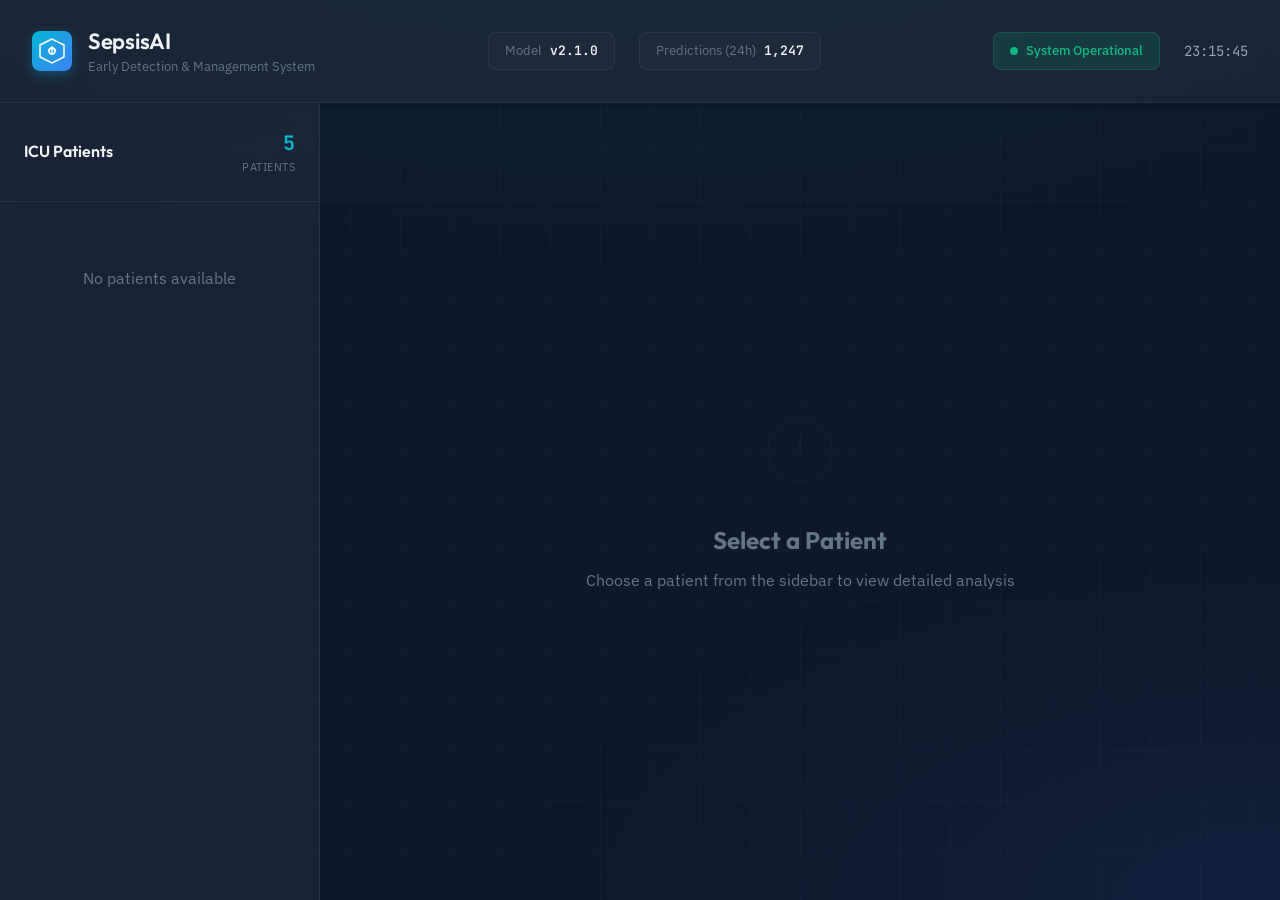
==== templates/index.html @ 7361a2bc "Initial import: SepsisAI ICU dashboard demo Made-with: Cursor" ====
<!DOCTYPE html>
<html lang="en">
<head>
    <meta charset="UTF-8">
    <meta name="viewport" content="width=device-width, initial-scale=1.0">
    <title>SepsisAI | Clinical Monitoring Dashboard</title>
    <link rel="preconnect" href="https://fonts.googleapis.com">
    <link rel="preconnect" href="https://fonts.gstatic.com" crossorigin>
    <link href="https://fonts.googleapis.com/css2?family=Outfit:wght@300;400;500;600;700&family=IBM+Plex+Sans:wght@400;500;600&family=JetBrains+Mono:wght@400;500;600&display=swap" rel="stylesheet">
    <link rel="stylesheet" href="/static/css/styles.css">
</head>
<body>
    <!-- Background gradient -->
    <div class="bg-gradient"></div>
    <div class="bg-grid"></div>

    <!-- Main container -->
    <div class="dashboard">
        <!-- Header -->
        <header class="header">
            <div class="header-brand">
                <div class="brand-logo">
                    <svg width="28" height="28" viewBox="0 0 28 28" fill="none">
                        <path d="M14 2L2 8V20L14 26L26 20V8L14 2Z" stroke="currentColor" stroke-width="1.5" fill="none"/>
                        <path d="M14 10V18" stroke="currentColor" stroke-width="1.5"/>
                        <path d="M10 14L14 10L18 14" stroke="currentColor" stroke-width="1.5"/>
                        <circle cx="14" cy="14" r="3" stroke="currentColor" stroke-width="1.5"/>
                    </svg>
                </div>
                <div>
                    <h1 class="brand-title">SepsisAI</h1>
                    <p class="brand-subtitle">Early Detection & Management System</p>
                </div>
            </div>

            <div class="header-center">
                <div class="metric-badge">
                    <span class="metric-label">Model</span>
                    <span class="metric-value">v2.1.0</span>
                </div>
                <div class="metric-badge">
                    <span class="metric-label">Predictions (24h)</span>
                    <span class="metric-value">1,247</span>
                </div>
            </div>

            <div class="header-right">
                <div class="status-indicator">
                    <span class="status-dot"></span>
                    <span class="status-text">System Operational</span>
                </div>
                <div class="time-display" id="currentTime">--:--:--</div>
            </div>
        </header>

        <!-- Main content -->
        <div class="main-layout">
            <!-- Sidebar: Patient List -->
            <aside class="sidebar">
                <div class="sidebar-header">
                    <h2 class="sidebar-title">ICU Patients</h2>
                    <div class="patient-count">
                        <span class="count-number">5</span>
                        <span class="count-label">patients</span>
                    </div>
                </div>
                <div class="patient-list" id="patientList">
                    <div class="loading-state">
                        <div class="spinner"></div>
                        <p>Loading patients...</p>
                    </div>
                </div>
            </aside>

            <!-- Main Panel: Patient Details -->
            <main class="main-panel" id="mainPanel">
                <div class="empty-state">
                    <div class="empty-icon">
                        <svg width="80" height="80" viewBox="0 0 80 80" fill="none">
                            <circle cx="40" cy="40" r="32" stroke="currentColor" stroke-width="1.5" opacity="0.2"/>
                            <path d="M40 24V40M40 56V56" stroke="currentColor" stroke-width="1.5" opacity="0.3"/>
                        </svg>
                    </div>
                    <h2>Select a Patient</h2>
                    <p>Choose a patient from the sidebar to view detailed analysis</p>
                </div>
            </main>
        </div>
    </div>

    <!-- Patient Detail Template -->
    <template id="patientDetailTemplate">
        <div class="patient-detail">
            <!-- Patient Header -->
            <div class="detail-header">
                <div class="patient-info">
                    <h2 class="patient-name"></h2>
                    <div class="patient-meta">
                        <span class="meta-item">
                            <span class="meta-icon">👤</span>
                            <span class="meta-text"><span class="patient-age"></span>, <span class="patient-gender"></span></span>
                        </span>
                        <span class="meta-item">
                            <span class="meta-icon">🆔</span>
                            <span class="meta-text patient-id"></span>
                        </span>
                        <span class="meta-item">
                            <span class="meta-icon">🕒</span>
                            <span class="meta-text patient-time"></span>
                        </span>
                    </div>
                </div>
                <div class="location-badge">
                    <span class="location-icon">📍</span>
                    <span class="location-text patient-location"></span>
                </div>
            </div>

            <!-- Primary Risk Card -->
            <div class="risk-card primary-risk-card">
                <div class="risk-card-header">
                    <div class="risk-title">
                        <svg width="20" height="20" viewBox="0 0 20 20" fill="none">
                            <path d="M10 2L2 6V14L10 18L18 14V6L10 2Z" stroke="currentColor" stroke-width="1.5"/>
                            <circle cx="10" cy="10" r="3" stroke="currentColor" stroke-width="1.5"/>
                        </svg>
                        <h3>Sepsis Risk Assessment</h3>
                    </div>
                    <div class="risk-time prediction-time"></div>
                </div>

                <div class="risk-display">
                    <div class="risk-gauge-container">
                        <div class="risk-gauge">
                            <div class="risk-gauge-track"></div>
                            <div class="risk-gauge-fill sepsis-risk-fill"></div>
                            <div class="risk-gauge-value">
                                <span class="risk-number sepsis-risk-number"></span>
                                <span class="risk-percent">%</span>
                            </div>
                        </div>
                        <div class="risk-label">Sepsis Risk</div>
                    </div>

                    <div class="risk-confidence">
                        <span class="confidence-label">Prediction Confidence</span>
                        <div class="confidence-bar">
                            <div class="confidence-fill confidence-value"></div>
                        </div>
                        <span class="confidence-text confidence-value-text"></span>
                    </div>
                </div>
            </div>

            <!-- Multi-Task Risk Grid -->
            <div class="multi-risk-grid">
                <div class="risk-card secondary-risk-card">
                    <div class="secondary-risk-header">
                        <span class="risk-icon">🫀</span>
                        <span class="risk-name">Acute Kidney Injury</span>
                    </div>
                    <div class="secondary-risk-bar">
                        <div class="secondary-risk-fill aki-risk-fill"></div>
                    </div>
                    <div class="secondary-risk-value aki-risk-value"></div>
                </div>

                <div class="risk-card secondary-risk-card">
                    <div class="secondary-risk-header">
                        <span class="risk-icon">🫁</span>
                        <span class="risk-name">ARDS</span>
                    </div>
                    <div class="secondary-risk-bar">
                        <div class="secondary-risk-fill ards-risk-fill"></div>
                    </div>
                    <div class="secondary-risk-value ards-risk-value"></div>
                </div>

                <div class="risk-card secondary-risk-card">
                    <div class="secondary-risk-header">
                        <span class="risk-icon">⚠️</span>
                        <span class="risk-name">Mortality Risk</span>
                    </div>
                    <div class="secondary-risk-bar">
                        <div class="secondary-risk-fill mortality-risk-fill"></div>
                    </div>
                    <div class="secondary-risk-value mortality-risk-value"></div>
                </div>
            </div>

            <!-- Diagnosis & Comorbidities -->
            <div class="info-card">
                <div class="info-card-header">
                    <h3>Clinical Information</h3>
                </div>
                <div class="diagnosis-section">
                    <span class="diagnosis-label">Primary Diagnosis</span>
                    <p class="diagnosis-text"></p>
                </div>
                <div class="comorbidities-section">
                    <span class="comorbidities-label">Comorbidities</span>
                    <div class="comorbidities-list"></div>
                </div>
            </div>

            <!-- Vital Signs -->
            <div class="vitals-card">
                <div class="vitals-header">
                    <h3>Vital Signs</h3>
                    <span class="vitals-updated vitals-time"></span>
                </div>
                <div class="vitals-grid">
                    <div class="vital-item">
                        <div class="vital-header">
                            <span class="vital-icon">❤️</span>
                            <span class="vital-name">Heart Rate</span>
                        </div>
                        <div class="vital-value heart-rate-value"></div>
                        <div class="vital-unit">bpm</div>
                    </div>

                    <div class="vital-item">
                        <div class="vital-header">
                            <span class="vital-icon">🩸</span>
                            <span class="vital-name">Blood Pressure</span>
                        </div>
                        <div class="vital-value bp-value"></div>
                        <div class="vital-unit">mmHg</div>
                    </div>

                    <div class="vital-item">
                        <div class="vital-header">
                            <span class="vital-icon">🌡️</span>
                            <span class="vital-name">Temperature</span>
                        </div>
                        <div class="vital-value temp-value"></div>
                        <div class="vital-unit">°C</div>
                    </div>

                    <div class="vital-item">
                        <div class="vital-header">
                            <span class="vital-icon">💨</span>
                            <span class="vital-name">Resp. Rate</span>
                        </div>
                        <div class="vital-value rr-value"></div>
                        <div class="vital-unit">/min</div>
                    </div>

                    <div class="vital-item">
                        <div class="vital-header">
                            <span class="vital-icon">💧</span>
                            <span class="vital-name">SpO₂</span>
                        </div>
                        <div class="vital-value spo2-value"></div>
                        <div class="vital-unit">%</div>
                    </div>

                    <div class="vital-item critical">
                        <div class="vital-header">
                            <span class="vital-icon">⚗️</span>
                            <span class="vital-name">Lactate</span>
                        </div>
                        <div class="vital-value lactate-value"></div>
                        <div class="vital-unit">mmol/L</div>
                    </div>
                </div>
            </div>

            <!-- SHAP Explanation -->
            <div class="explanation-card">
                <div class="explanation-header">
                    <div class="explanation-title">
                        <svg width="20" height="20" viewBox="0 0 20 20" fill="none">
                            <path d="M10 2L2 6V14L10 18L18 14V6L10 2Z" stroke="currentColor" stroke-width="1.5"/>
                            <path d="M10 6V14M6 10L10 6L14 10" stroke="currentColor" stroke-width="1.5"/>
                        </svg>
                        <h3>Risk Factors Analysis</h3>
                    </div>
                    <div class="risk-trend-badge risk-trend"></div>
                </div>

                <div class="factors-section">
                    <h4 class="factors-title">Key Contributing Factors</h4>
                    <div class="factors-list"></div>
                </div>
            </div>

            <!-- Alerts & Recommendations -->
            <div class="clinical-card">
                <div class="alerts-section">
                    <h4 class="section-title">
                        <span class="section-icon">🚨</span>
                        Clinical Alerts
                    </h4>
                    <div class="alerts-list"></div>
                </div>

                <div class="recommendations-section">
                    <h4 class="section-title">
                        <span class="section-icon">💡</span>
                        Recommendations
                    </h4>
                    <div class="recommendations-list"></div>
                </div>
            </div>
        </div>
    </template>

    <script src="/static/js/app.js"></script>
</body>
</html>
---- static/css/styles.css ----
/* ============================================
   SepsisAI Dashboard - Clinical Precision Design
   ============================================ */

/* Design System */
:root {
    /* Typography */
    --font-display: 'Outfit', sans-serif;
    --font-body: 'IBM Plex Sans', sans-serif;
    --font-mono: 'JetBrains Mono', monospace;

    /* Color Palette - Dark Theme */
    --bg-primary: #0F172A;
    --bg-secondary: #1E293B;
    --bg-tertiary: #334155;
    --bg-elevated: #1E293B;

    /* Accent Colors */
    --accent-cyan: #06B6D4;
    --accent-cyan-dim: rgba(6, 182, 212, 0.1);
    --accent-blue: #3B82F6;
    --accent-blue-dim: rgba(59, 130, 246, 0.1);

    /* Semantic Colors */
    --danger: #EF4444;
    --danger-dim: rgba(239, 68, 68, 0.15);
    --warning: #F59E0B;
    --warning-dim: rgba(245, 158, 11, 0.15);
    --success: #10B981;
    --success-dim: rgba(16, 185, 129, 0.15);

    /* Text Colors */
    --text-primary: #F1F5F9;
    --text-secondary: #94A3B8;
    --text-tertiary: #64748B;

    /* Borders & Effects */
    --border-subtle: rgba(148, 163, 184, 0.1);
    --border-medium: rgba(148, 163, 184, 0.2);
    --shadow-sm: 0 2px 8px rgba(0, 0, 0, 0.3);
    --shadow-md: 0 8px 24px rgba(0, 0, 0, 0.4);
    --shadow-lg: 0 16px 48px rgba(0, 0, 0, 0.5);

    /* Glass Effect */
    --glass-bg: rgba(30, 41, 59, 0.7);
    --glass-border: rgba(148, 163, 184, 0.1);

    /* Spacing */
    --space-xs: 4px;
    --space-sm: 8px;
    --space-md: 16px;
    --space-lg: 24px;
    --space-xl: 32px;
    --space-2xl: 48px;

    /* Transitions */
    --transition-fast: 150ms cubic-bezier(0.4, 0, 0.2, 1);
    --transition-normal: 250ms cubic-bezier(0.4, 0, 0.2, 1);
    --transition-slow: 350ms cubic-bezier(0.4, 0, 0.2, 1);
}

/* Reset & Base */
* {
    margin: 0;
    padding: 0;
    box-sizing: border-box;
}

body {
    font-family: var(--font-body);
    background: var(--bg-primary);
    color: var(--text-primary);
    line-height: 1.6;
    overflow: hidden;
    -webkit-font-smoothing: antialiased;
}

/* Background Effects */
.bg-gradient {
    position: fixed;
    top: 0;
    left: 0;
    right: 0;
    bottom: 0;
    background:
        radial-gradient(ellipse 80% 50% at 50% -20%, rgba(6, 182, 212, 0.15), transparent),
        radial-gradient(ellipse 60% 40% at 100% 100%, rgba(59, 130, 246, 0.1), transparent);
    pointer-events: none;
    z-index: 0;
}

.bg-grid {
    position: fixed;
    top: 0;
    left: 0;
    right: 0;
    bottom: 0;
    background-image:
        linear-gradient(rgba(148, 163, 184, 0.03) 1px, transparent 1px),
        linear-gradient(90deg, rgba(148, 163, 184, 0.03) 1px, transparent 1px);
    background-size: 50px 50px;
    pointer-events: none;
    z-index: 0;
}

/* Dashboard Container */
.dashboard {
    position: relative;
    z-index: 1;
    height: 100vh;
    display: flex;
    flex-direction: column;
}

/* Header */
.header {
    display: flex;
    align-items: center;
    justify-content: space-between;
    padding: var(--space-lg) var(--space-xl);
    background: var(--glass-bg);
    backdrop-filter: blur(20px);
    border-bottom: 1px solid var(--border-subtle);
    box-shadow: var(--shadow-sm);
}

.header-brand {
    display: flex;
    align-items: center;
    gap: var(--space-md);
}

.brand-logo {
    width: 40px;
    height: 40px;
    background: linear-gradient(135deg, var(--accent-cyan), var(--accent-blue));
    border-radius: var(--space-sm);
    display: flex;
    align-items: center;
    justify-content: center;
    color: white;
    box-shadow: 0 4px 12px rgba(6, 182, 212, 0.3);
}

.brand-title {
    font-family: var(--font-display);
    font-size: 22px;
    font-weight: 600;
    color: var(--text-primary);
    letter-spacing: -0.3px;
}

.brand-subtitle {
    font-size: 13px;
    color: var(--text-tertiary);
    margin-top: -2px;
}

.header-center {
    display: flex;
    gap: var(--space-lg);
}

.metric-badge {
    display: flex;
    gap: var(--space-sm);
    padding: var(--space-sm) var(--space-md);
    background: var(--bg-secondary);
    border: 1px solid var(--border-subtle);
    border-radius: var(--space-sm);
    font-size: 13px;
}

.metric-label {
    color: var(--text-tertiary);
}

.metric-value {
    font-family: var(--font-mono);
    font-weight: 600;
    color: var(--text-primary);
}

.header-right {
    display: flex;
    align-items: center;
    gap: var(--space-lg);
}

.status-indicator {
    display: flex;
    align-items: center;
    gap: var(--space-sm);
    padding: var(--space-sm) var(--space-md);
    background: var(--success-dim);
    border: 1px solid rgba(16, 185, 129, 0.2);
    border-radius: var(--space-sm);
}

.status-dot {
    width: 8px;
    height: 8px;
    background: var(--success);
    border-radius: 50%;
    animation: pulse 2s ease-in-out infinite;
}

@keyframes pulse {
    0%, 100% { opacity: 1; transform: scale(1); }
    50% { opacity: 0.6; transform: scale(1.1); }
}

.status-text {
    font-size: 13px;
    font-weight: 500;
    color: var(--success);
}

.time-display {
    font-family: var(--font-mono);
    font-size: 14px;
    color: var(--text-secondary);
}

/* Main Layout */
.main-layout {
    flex: 1;
    display: flex;
    overflow: hidden;
}

/* Sidebar */
.sidebar {
    width: 320px;
    background: var(--glass-bg);
    backdrop-filter: blur(20px);
    border-right: 1px solid var(--border-subtle);
    display: flex;
    flex-direction: column;
    overflow: hidden;
}

.sidebar-header {
    padding: var(--space-lg);
    border-bottom: 1px solid var(--border-subtle);
    display: flex;
    justify-content: space-between;
    align-items: center;
}

.sidebar-title {
    font-family: var(--font-display);
    font-size: 16px;
    font-weight: 600;
    color: var(--text-primary);
}

.patient-count {
    display: flex;
    flex-direction: column;
    align-items: flex-end;
}

.count-number {
    font-family: var(--font-mono);
    font-size: 20px;
    font-weight: 700;
    color: var(--accent-cyan);
}

.count-label {
    font-size: 11px;
    color: var(--text-tertiary);
    text-transform: uppercase;
    letter-spacing: 0.5px;
}

.patient-list {
    flex: 1;
    overflow-y: auto;
    padding: var(--space-md);
}

.patient-list::-webkit-scrollbar {
    width: 6px;
}

.patient-list::-webkit-scrollbar-track {
    background: transparent;
}

.patient-list::-webkit-scrollbar-thumb {
    background: var(--bg-tertiary);
    border-radius: 3px;
}

.patient-card {
    background: var(--bg-secondary);
    border: 1px solid var(--border-subtle);
    border-radius: var(--space-md);
    padding: var(--space-md);
    margin-bottom: var(--space-sm);
    cursor: pointer;
    transition: all var(--transition-fast);
}

.patient-card:hover {
    border-color: var(--border-medium);
    background: var(--bg-tertiary);
    transform: translateX(4px);
}

.patient-card.active {
    border-color: var(--accent-cyan);
    background: var(--accent-cyan-dim);
    box-shadow: 0 0 20px rgba(6, 182, 212, 0.2);
}

.patient-card-header {
    display: flex;
    justify-content: space-between;
    align-items: center;
    margin-bottom: var(--space-sm);
}

.patient-card-name {
    font-family: var(--font-display);
    font-size: 15px;
    font-weight: 600;
    color: var(--text-primary);
}

.patient-risk-badge {
    padding: 4px 10px;
    border-radius: var(--space-xs);
    font-family: var(--font-mono);
    font-size: 12px;
    font-weight: 600;
}

.risk-low {
    background: var(--success-dim);
    color: var(--success);
    border: 1px solid rgba(16, 185, 129, 0.2);
}

.risk-medium {
    background: var(--warning-dim);
    color: var(--warning);
    border: 1px solid rgba(245, 158, 11, 0.2);
}

.risk-high {
    background: var(--danger-dim);
    color: var(--danger);
    border: 1px solid rgba(239, 68, 68, 0.2);
}

.patient-card-meta {
    display: flex;
    gap: var(--space-md);
    font-size: 13px;
    color: var(--text-secondary);
}

.patient-card-location {
    display: flex;
    align-items: center;
    gap: var(--space-xs);
    margin-top: var(--space-sm);
    font-size: 12px;
    color: var(--text-tertiary);
}

/* Main Panel */
.main-panel {
    flex: 1;
    overflow-y: auto;
    padding: var(--space-xl);
}

.main-panel::-webkit-scrollbar {
    width: 8px;
}

.main-panel::-webkit-scrollbar-track {
    background: transparent;
}

.main-panel::-webkit-scrollbar-thumb {
    background: var(--bg-tertiary);
    border-radius: 4px;
}

.empty-state {
    height: 100%;
    display: flex;
    flex-direction: column;
    align-items: center;
    justify-content: center;
    color: var(--text-tertiary);
}

.empty-icon {
    margin-bottom: var(--space-lg);
    opacity: 0.3;
}

.empty-state h2 {
    font-family: var(--font-display);
    font-size: 24px;
    margin-bottom: var(--space-sm);
}

.empty-state p {
    font-size: 16px;
    color: var(--text-tertiary);
}

.loading-state {
    display: flex;
    flex-direction: column;
    align-items: center;
    justify-content: center;
    padding: var(--space-2xl);
    color: var(--text-tertiary);
}

.spinner {
    width: 40px;
    height: 40px;
    border: 3px solid var(--bg-tertiary);
    border-top-color: var(--accent-cyan);
    border-radius: 50%;
    animation: spin 1s linear infinite;
    margin-bottom: var(--space-md);
}

@keyframes spin {
    to { transform: rotate(360deg); }
}

/* Patient Detail */
.patient-detail {
    animation: fadeIn 0.4s ease-out;
}

@keyframes fadeIn {
    from {
        opacity: 0;
        transform: translateY(10px);
    }
    to {
        opacity: 1;
        transform: translateY(0);
    }
}

.detail-header {
    display: flex;
    justify-content: space-between;
    align-items: flex-start;
    margin-bottom: var(--space-xl);
    padding-bottom: var(--space-lg);
    border-bottom: 1px solid var(--border-subtle);
}

.patient-name {
    font-family: var(--font-display);
    font-size: 32px;
    font-weight: 700;
    color: var(--text-primary);
    letter-spacing: -0.5px;
}

.patient-meta {
    display: flex;
    gap: var(--space-lg);
    margin-top: var(--space-sm);
}

.meta-item {
    display: flex;
    align-items: center;
    gap: var(--space-sm);
    font-size: 14px;
    color: var(--text-secondary);
}

.meta-icon {
    font-size: 16px;
}

.location-badge {
    display: flex;
    align-items: center;
    gap: var(--space-sm);
    padding: var(--space-sm) var(--space-md);
    background: var(--accent-cyan-dim);
    border: 1px solid rgba(6, 182, 212, 0.2);
    border-radius: var(--space-sm);
    font-size: 14px;
    color: var(--accent-cyan);
}

/* Cards */
.risk-card,
.info-card,
.vitals-card,
.explanation-card,
.clinical-card {
    background: var(--bg-elevated);
    border: 1px solid var(--border-subtle);
    border-radius: var(--space-lg);
    padding: var(--space-lg);
    margin-bottom: var(--space-lg);
    box-shadow: var(--shadow-sm);
}

/* Primary Risk Card */
.primary-risk-card {
    background: linear-gradient(135deg, var(--bg-elevated), var(--bg-secondary));
    border-color: var(--border-medium);
}

.risk-card-header {
    display: flex;
    justify-content: space-between;
    align-items: center;
    margin-bottom: var(--space-lg);
}

.risk-title {
    display: flex;
    align-items: center;
    gap: var(--space-sm);
}

.risk-title svg {
    color: var(--accent-cyan);
}

.risk-title h3 {
    font-family: var(--font-display);
    font-size: 16px;
    font-weight: 600;
    color: var(--text-primary);
}

.risk-time {
    font-family: var(--font-mono);
    font-size: 12px;
    color: var(--text-tertiary);
}

.risk-display {
    display: grid;
    grid-template-columns: 1fr 1fr;
    gap: var(--space-xl);
    align-items: center;
}

.risk-gauge-container {
    display: flex;
    flex-direction: column;
    align-items: center;
}

.risk-gauge {
    position: relative;
    width: 200px;
    height: 200px;
}

.risk-gauge-track {
    position: absolute;
    inset: 0;
    border-radius: 50%;
    background: conic-gradient(
        from 180deg,
        var(--success) 0deg,
        var(--warning) 90deg,
        var(--danger) 180deg,
        transparent 180deg
    );
    mask: radial-gradient(closest-side, transparent 70%, black 71%);
    -webkit-mask: radial-gradient(closest-side, transparent 70%, black 71%);
    transform: rotate(-90deg);
    opacity: 0.3;
}

.risk-gauge-fill {
    position: absolute;
    inset: 0;
    border-radius: 50%;
    background: conic-gradient(
        from 180deg,
        var(--success) 0deg,
        var(--warning) 90deg,
        var(--danger) 180deg,
        transparent 180deg
    );
    mask: radial-gradient(closest-side, transparent 70%, black 71%);
    -webkit-mask: radial-gradient(closest-side, transparent 70%, black 71%);
    transform: rotate(-90deg);
    transition: opacity var(--transition-slow);
}

.risk-gauge-value {
    position: absolute;
    inset: 0;
    display: flex;
    flex-direction: column;
    align-items: center;
    justify-content: center;
}

.risk-number {
    font-family: var(--font-display);
    font-size: 56px;
    font-weight: 700;
    color: var(--text-primary);
    line-height: 1;
}

.risk-percent {
    font-size: 20px;
    color: var(--text-tertiary);
    margin-left: 4px;
}

.risk-label {
    margin-top: var(--space-md);
    font-size: 14px;
    font-weight: 500;
    color: var(--text-secondary);
}

.risk-confidence {
    display: flex;
    flex-direction: column;
    gap: var(--space-sm);
    padding: var(--space-lg);
    background: var(--bg-primary);
    border-radius: var(--space-md);
}

.confidence-label {
    font-size: 13px;
    color: var(--text-tertiary);
}

.confidence-bar {
    height: 8px;
    background: var(--bg-tertiary);
    border-radius: 4px;
    overflow: hidden;
}

.confidence-fill {
    height: 100%;
    background: linear-gradient(90deg, var(--accent-cyan), var(--accent-blue));
    border-radius: 4px;
    transition: width var(--transition-slow);
}

.confidence-text {
    font-family: var(--font-mono);
    font-size: 24px;
    font-weight: 700;
    color: var(--text-primary);
}

/* Multi-Task Risk Grid */
.multi-risk-grid {
    display: grid;
    grid-template-columns: repeat(3, 1fr);
    gap: var(--space-md);
    margin-bottom: var(--space-lg);
}

.secondary-risk-card {
    margin-bottom: 0;
}

.secondary-risk-header {
    display: flex;
    align-items: center;
    gap: var(--space-sm);
    margin-bottom: var(--space-md);
}

.risk-icon {
    font-size: 20px;
}

.risk-name {
    font-size: 13px;
    font-weight: 500;
    color: var(--text-secondary);
}

.secondary-risk-bar {
    height: 6px;
    background: var(--bg-tertiary);
    border-radius: 3px;
    overflow: hidden;
    margin-bottom: var(--space-sm);
}

.secondary-risk-fill {
    height: 100%;
    background: linear-gradient(90deg, var(--accent-cyan), var(--accent-blue));
    border-radius: 3px;
    transition: width var(--transition-slow);
}

.secondary-risk-value {
    font-family: var(--font-mono);
    font-size: 20px;
    font-weight: 700;
    color: var(--text-primary);
}

/* Info Card */
.info-card-header h3 {
    font-family: var(--font-display);
    font-size: 14px;
    font-weight: 600;
    color: var(--text-tertiary);
    text-transform: uppercase;
    letter-spacing: 0.5px;
    margin-bottom: var(--space-md);
}

.diagnosis-section {
    margin-bottom: var(--space-lg);
}

.diagnosis-label {
    display: block;
    font-size: 12px;
    color: var(--text-tertiary);
    text-transform: uppercase;
    letter-spacing: 0.5px;
    margin-bottom: var(--space-sm);
}

.diagnosis-text {
    font-size: 18px;
    font-weight: 500;
    color: var(--text-primary);
}

.comorbidities-section {
    display: flex;
    flex-wrap: wrap;
    gap: var(--space-sm);
    align-items: center;
}

.comorbidities-label {
    font-size: 13px;
    color: var(--text-secondary);
}

.comorbidities-list {
    display: flex;
    flex-wrap: wrap;
    gap: var(--space-sm);
}

.comorbidity-tag {
    padding: 4px 12px;
    background: var(--bg-primary);
    border: 1px solid var(--border-subtle);
    border-radius: var(--space-sm);
    font-size: 12px;
    color: var(--text-secondary);
}

/* Vitals Card */
.vitals-header {
    display: flex;
    justify-content: space-between;
    align-items: center;
    margin-bottom: var(--space-lg);
}

.vitals-header h3 {
    font-family: var(--font-display);
    font-size: 14px;
    font-weight: 600;
    color: var(--text-tertiary);
    text-transform: uppercase;
    letter-spacing: 0.5px;
}

.vitals-updated {
    font-family: var(--font-mono);
    font-size: 12px;
    color: var(--text-tertiary);
}

.vitals-grid {
    display: grid;
    grid-template-columns: repeat(3, 1fr);
    gap: var(--space-md);
}

.vital-item {
    padding: var(--space-md);
    background: var(--bg-primary);
    border: 1px solid var(--border-subtle);
    border-radius: var(--space-md);
    transition: all var(--transition-fast);
}

.vital-item:hover {
    border-color: var(--border-medium);
    transform: translateY(-2px);
}

.vital-item.critical {
    border-color: rgba(239, 68, 68, 0.3);
    background: var(--danger-dim);
}

.vital-header {
    display: flex;
    align-items: center;
    gap: var(--space-sm);
    margin-bottom: var(--space-sm);
}

.vital-icon {
    font-size: 18px;
}

.vital-name {
    font-size: 11px;
    font-weight: 500;
    color: var(--text-tertiary);
    text-transform: uppercase;
    letter-spacing: 0.3px;
}

.vital-value {
    font-family: var(--font-mono);
    font-size: 24px;
    font-weight: 700;
    color: var(--text-primary);
}

.vital-unit {
    font-size: 12px;
    color: var(--text-tertiary);
    margin-top: var(--space-xs);
}

/* Explanation Card */
.explanation-header {
    display: flex;
    justify-content: space-between;
    align-items: center;
    margin-bottom: var(--space-lg);
}

.explanation-title {
    display: flex;
    align-items: center;
    gap: var(--space-sm);
}

.explanation-title svg {
    color: var(--accent-cyan);
}

.explanation-title h3 {
    font-family: var(--font-display);
    font-size: 16px;
    font-weight: 600;
    color: var(--text-primary);
}

.risk-trend-badge {
    padding: 6px 12px;
    border-radius: var(--space-sm);
    font-size: 12px;
    font-weight: 600;
    text-transform: uppercase;
    letter-spacing: 0.5px;
}

.trend-rising {
    background: var(--danger-dim);
    color: var(--danger);
    border: 1px solid rgba(239, 68, 68, 0.2);
}

.trend-stable {
    background: var(--warning-dim);
    color: var(--warning);
    border: 1px solid rgba(245, 158, 11, 0.2);
}

.trend-falling {
    background: var(--success-dim);
    color: var(--success);
    border: 1px solid rgba(16, 185, 129, 0.2);
}

.factors-section {
    margin-bottom: var(--space-lg);
}

.factors-title {
    font-size: 13px;
    font-weight: 600;
    color: var(--text-secondary);
    margin-bottom: var(--space-md);
}

.factors-list {
    display: flex;
    flex-direction: column;
    gap: var(--space-sm);
}

.factor-item {
    display: grid;
    grid-template-columns: 1fr auto auto;
    gap: var(--space-md);
    align-items: center;
    padding: var(--space-sm) var(--space-md);
    background: var(--bg-primary);
    border: 1px solid var(--border-subtle);
    border-radius: var(--space-sm);
    transition: all var(--transition-fast);
}

.factor-item:hover {
    border-color: var(--border-medium);
}

.factor-name {
    font-size: 14px;
    font-weight: 500;
    color: var(--text-primary);
}

.factor-change {
    font-size: 11px;
    padding: 3px 8px;
    border-radius: 4px;
    font-weight: 600;
    font-family: var(--font-mono);
}

.change-increased {
    background: var(--danger-dim);
    color: var(--danger);
}

.change-decreased {
    background: var(--success-dim);
    color: var(--success);
}

.factor-impact {
    font-family: var(--font-mono);
    font-size: 14px;
    font-weight: 600;
    color: var(--text-secondary);
}

/* Clinical Card */
.clinical-card {
    display: grid;
    grid-template-columns: 1fr 1fr;
    gap: var(--space-lg);
}

.alerts-section,
.recommendations-section {
    margin-bottom: 0;
}

.section-title {
    display: flex;
    align-items: center;
    gap: var(--space-sm);
    font-size: 13px;
    font-weight: 600;
    color: var(--text-secondary);
    margin-bottom: var(--space-md);
}

.section-icon {
    font-size: 16px;
}

.alerts-list {
    display: flex;
    flex-direction: column;
    gap: var(--space-sm);
}

.alert-item {
    padding: var(--space-md);
    background: var(--danger-dim);
    border-left: 3px solid var(--danger);
    border-radius: var(--space-sm);
    font-size: 14px;
    color: var(--danger);
    font-weight: 500;
}

.recommendations-list {
    display: flex;
    flex-direction: column;
    gap: var(--space-sm);
}

.recommendation-item {
    padding: var(--space-md);
    background: var(--bg-primary);
    border-left: 3px solid var(--accent-cyan);
    border-radius: var(--space-sm);
    font-size: 14px;
    color: var(--text-secondary);
}

/* Responsive */
@media (max-width: 1400px) {
    .risk-display {
        grid-template-columns: 1fr;
    }

    .vitals-grid {
        grid-template-columns: repeat(2, 1fr);
    }
}

@media (max-width: 1200px) {
    .multi-risk-grid {
        grid-template-columns: 1fr;
    }

    .clinical-card {
        grid-template-columns: 1fr;
    }
}

@media (max-width: 768px) {
    .sidebar {
        width: 280px;
    }

    .header {
        flex-wrap: wrap;
        gap: var(--space-md);
    }

    .header-center {
        display: none;
    }
}
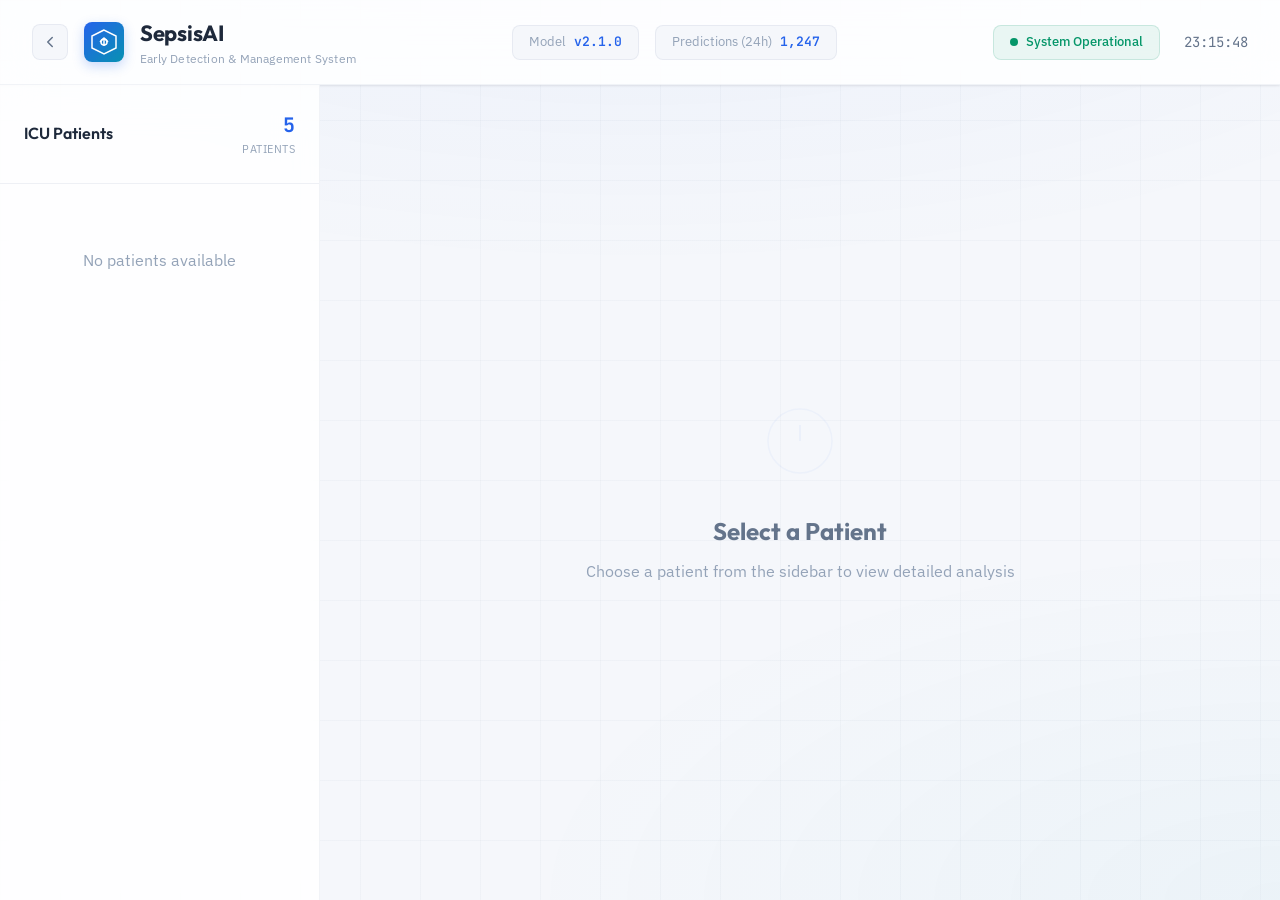
==== commit b2d8d92a: "feat: add official landing page, light theme, mobile responsive, and dashboard enhancements - Add of" ====
--- a/templates/index.html
+++ b/templates/index.html
@@ -19,6 +19,11 @@
         <!-- Header -->
         <header class="header">
             <div class="header-brand">
+                <a href="/" class="back-link" title="Back to Home">
+                    <svg width="18" height="18" viewBox="0 0 24 24" fill="none" stroke="currentColor" stroke-width="2" stroke-linecap="round" stroke-linejoin="round">
+                        <polyline points="15 18 9 12 15 6"></polyline>
+                    </svg>
+                </a>
                 <div class="brand-logo">
                     <svg width="28" height="28" viewBox="0 0 28 28" fill="none">
                         <path d="M14 2L2 8V20L14 26L26 20V8L14 2Z" stroke="currentColor" stroke-width="1.5" fill="none"/>
@@ -97,27 +102,50 @@
                     <h2 class="patient-name"></h2>
                     <div class="patient-meta">
                         <span class="meta-item">
-                            <span class="meta-icon">👤</span>
+                            <span class="meta-icon">
+                                <svg width="16" height="16" viewBox="0 0 24 24" fill="none" stroke="currentColor" stroke-width="2" stroke-linecap="round" stroke-linejoin="round">
+                                    <path d="M20 21v-2a4 4 0 0 0-4-4H8a4 4 0 0 0-4 4v2"></path>
+                                    <circle cx="12" cy="7" r="4"></circle>
+                                </svg>
+                            </span>
                             <span class="meta-text"><span class="patient-age"></span>, <span class="patient-gender"></span></span>
                         </span>
                         <span class="meta-item">
-                            <span class="meta-icon">🆔</span>
+                            <span class="meta-icon">
+                                <svg width="16" height="16" viewBox="0 0 24 24" fill="none" stroke="currentColor" stroke-width="2" stroke-linecap="round" stroke-linejoin="round">
+                                    <rect x="3" y="3" width="18" height="18" rx="2" ry="2"></rect>
+                                    <line x1="9" y1="3" x2="9" y2="21"></line>
+                                    <line x1="15" y1="3" x2="15" y2="21"></line>
+                                    <line x1="3" y1="9" x2="21" y2="9"></line>
+                                    <line x1="3" y1="15" x2="21" y2="15"></line>
+                                </svg>
+                            </span>
                             <span class="meta-text patient-id"></span>
                         </span>
                         <span class="meta-item">
-                            <span class="meta-icon">🕒</span>
+                            <span class="meta-icon">
+                                <svg width="16" height="16" viewBox="0 0 24 24" fill="none" stroke="currentColor" stroke-width="2" stroke-linecap="round" stroke-linejoin="round">
+                                    <circle cx="12" cy="12" r="10"></circle>
+                                    <polyline points="12 6 12 12 16 14"></polyline>
+                                </svg>
+                            </span>
                             <span class="meta-text patient-time"></span>
                         </span>
                     </div>
                 </div>
                 <div class="location-badge">
-                    <span class="location-icon">📍</span>
+                    <span class="location-icon">
+                        <svg width="16" height="16" viewBox="0 0 24 24" fill="none" stroke="currentColor" stroke-width="2" stroke-linecap="round" stroke-linejoin="round">
+                            <path d="M21 10c0 7-9 13-9 13s-9-6-9-13a9 9 0 0 1 18 0z"></path>
+                            <circle cx="12" cy="10" r="3"></circle>
+                        </svg>
+                    </span>
                     <span class="location-text patient-location"></span>
                 </div>
             </div>
 
             <!-- Primary Risk Card -->
-            <div class="risk-card primary-risk-card">
+            <div class="risk-card primary-risk-card anim-card" style="--card-index: 0;">
                 <div class="risk-card-header">
                     <div class="risk-title">
                         <svg width="20" height="20" viewBox="0 0 20 20" fill="none">
@@ -154,9 +182,15 @@
 
             <!-- Multi-Task Risk Grid -->
             <div class="multi-risk-grid">
-                <div class="risk-card secondary-risk-card">
+                <div class="risk-card secondary-risk-card anim-card" style="--card-index: 1;">
                     <div class="secondary-risk-header">
-                        <span class="risk-icon">🫀</span>
+                        <span class="risk-icon">
+                            <svg width="18" height="18" viewBox="0 0 24 24" fill="none" stroke="currentColor" stroke-width="2" stroke-linecap="round" stroke-linejoin="round">
+                                <path d="M9 12h6"></path>
+                                <path d="M12 9v6"></path>
+                                <path d="M4 20h16a2 2 0 0 0 2-2V8a2 2 0 0 0-2-2h-4l-2-3H10L8 6H4a2 2 0 0 0-2 2v10a2 2 0 0 0 2 2z"></path>
+                            </svg>
+                        </span>
                         <span class="risk-name">Acute Kidney Injury</span>
                     </div>
                     <div class="secondary-risk-bar">
@@ -165,9 +199,15 @@
                     <div class="secondary-risk-value aki-risk-value"></div>
                 </div>
 
-                <div class="risk-card secondary-risk-card">
+                <div class="risk-card secondary-risk-card anim-card" style="--card-index: 2;">
                     <div class="secondary-risk-header">
-                        <span class="risk-icon">🫁</span>
+                        <span class="risk-icon">
+                            <svg width="18" height="18" viewBox="0 0 24 24" fill="none" stroke="currentColor" stroke-width="2" stroke-linecap="round" stroke-linejoin="round">
+                                <path d="M12 22c4-4 8-7.5 8-12a8 8 0 1 0-16 0c0 4.5 4 8 8 12z"></path>
+                                <path d="M8 10h8"></path>
+                                <path d="M8 14h8"></path>
+                            </svg>
+                        </span>
                         <span class="risk-name">ARDS</span>
                     </div>
                     <div class="secondary-risk-bar">
@@ -176,9 +216,15 @@
                     <div class="secondary-risk-value ards-risk-value"></div>
                 </div>
 
-                <div class="risk-card secondary-risk-card">
+                <div class="risk-card secondary-risk-card anim-card" style="--card-index: 3;">
                     <div class="secondary-risk-header">
-                        <span class="risk-icon">⚠️</span>
+                        <span class="risk-icon">
+                            <svg width="18" height="18" viewBox="0 0 24 24" fill="none" stroke="currentColor" stroke-width="2" stroke-linecap="round" stroke-linejoin="round">
+                                <path d="M10.29 3.86L1.82 18a2 2 0 0 0 1.71 3h16.94a2 2 0 0 0 1.71-3L13.71 3.86a2 2 0 0 0-3.42 0z"></path>
+                                <line x1="12" y1="9" x2="12" y2="13"></line>
+                                <line x1="12" y1="17" x2="12.01" y2="17"></line>
+                            </svg>
+                        </span>
                         <span class="risk-name">Mortality Risk</span>
                     </div>
                     <div class="secondary-risk-bar">
@@ -189,7 +235,7 @@
             </div>
 
             <!-- Diagnosis & Comorbidities -->
-            <div class="info-card">
+            <div class="info-card anim-card" style="--card-index: 4;">
                 <div class="info-card-header">
                     <h3>Clinical Information</h3>
                 </div>
@@ -204,7 +250,7 @@
             </div>
 
             <!-- Vital Signs -->
-            <div class="vitals-card">
+            <div class="vitals-card anim-card" style="--card-index: 5;">
                 <div class="vitals-header">
                     <h3>Vital Signs</h3>
                     <span class="vitals-updated vitals-time"></span>
@@ -212,7 +258,11 @@
                 <div class="vitals-grid">
                     <div class="vital-item">
                         <div class="vital-header">
-                            <span class="vital-icon">❤️</span>
+                            <span class="vital-icon">
+                                <svg width="18" height="18" viewBox="0 0 24 24" fill="none" stroke="currentColor" stroke-width="2" stroke-linecap="round" stroke-linejoin="round">
+                                    <polyline points="22 12 18 12 15 21 9 3 6 12 2 12"></polyline>
+                                </svg>
+                            </span>
                             <span class="vital-name">Heart Rate</span>
                         </div>
                         <div class="vital-value heart-rate-value"></div>
@@ -221,7 +271,11 @@
 
                     <div class="vital-item">
                         <div class="vital-header">
-                            <span class="vital-icon">🩸</span>
+                            <span class="vital-icon">
+                                <svg width="18" height="18" viewBox="0 0 24 24" fill="none" stroke="currentColor" stroke-width="2" stroke-linecap="round" stroke-linejoin="round">
+                                    <path d="M12 2.69l5.66 5.66a8 8 0 1 1-11.31 0z"></path>
+                                </svg>
+                            </span>
                             <span class="vital-name">Blood Pressure</span>
                         </div>
                         <div class="vital-value bp-value"></div>
@@ -230,16 +284,27 @@
 
                     <div class="vital-item">
                         <div class="vital-header">
-                            <span class="vital-icon">🌡️</span>
+                            <span class="vital-icon">
+                                <svg width="18" height="18" viewBox="0 0 24 24" fill="none" stroke="currentColor" stroke-width="2" stroke-linecap="round" stroke-linejoin="round">
+                                    <path d="M14 4v10.54a4 4 0 1 1-4 0V4a2 2 0 0 1 4 0Z"></path>
+                                </svg>
+                            </span>
                             <span class="vital-name">Temperature</span>
                         </div>
                         <div class="vital-value temp-value"></div>
-                        <div class="vital-unit">°C</div>
+                        <div class="vital-unit">&deg;C</div>
                     </div>
 
                     <div class="vital-item">
                         <div class="vital-header">
-                            <span class="vital-icon">💨</span>
+                            <span class="vital-icon">
+                                <svg width="18" height="18" viewBox="0 0 24 24" fill="none" stroke="currentColor" stroke-width="2" stroke-linecap="round" stroke-linejoin="round">
+                                    <path d="M17.7 7.7a7.5 7.5 0 1 0-10.6 10.6"></path>
+                                    <path d="M9.4 4.6A7.5 7.5 0 0 1 19.4 14.6"></path>
+                                    <path d="M2 12h4"></path>
+                                    <path d="M18 12h4"></path>
+                                </svg>
+                            </span>
                             <span class="vital-name">Resp. Rate</span>
                         </div>
                         <div class="vital-value rr-value"></div>
@@ -248,8 +313,17 @@
 
                     <div class="vital-item">
                         <div class="vital-header">
-                            <span class="vital-icon">💧</span>
-                            <span class="vital-name">SpO₂</span>
+                            <span class="vital-icon">
+                                <svg width="18" height="18" viewBox="0 0 24 24" fill="none" stroke="currentColor" stroke-width="2" stroke-linecap="round" stroke-linejoin="round">
+                                    <circle cx="12" cy="12" r="10"></circle>
+                                    <circle cx="12" cy="12" r="4"></circle>
+                                    <line x1="4.93" y1="4.93" x2="9.17" y2="9.17"></line>
+                                    <line x1="14.83" y1="14.83" x2="19.07" y2="19.07"></line>
+                                    <line x1="14.83" y1="9.17" x2="19.07" y2="4.93"></line>
+                                    <line x1="4.93" y1="19.07" x2="9.17" y2="14.83"></line>
+                                </svg>
+                            </span>
+                            <span class="vital-name">SpO&#8322;</span>
                         </div>
                         <div class="vital-value spo2-value"></div>
                         <div class="vital-unit">%</div>
@@ -257,7 +331,15 @@
 
                     <div class="vital-item critical">
                         <div class="vital-header">
-                            <span class="vital-icon">⚗️</span>
+                            <span class="vital-icon">
+                                <svg width="18" height="18" viewBox="0 0 24 24" fill="none" stroke="currentColor" stroke-width="2" stroke-linecap="round" stroke-linejoin="round">
+                                    <path d="M10 2v7.31"></path>
+                                    <path d="M14 9.3V2"></path>
+                                    <path d="M8.5 2h7"></path>
+                                    <path d="M14 9.3a6.5 6.5 0 1 1-4 0"></path>
+                                    <path d="M5.58 16.5h12.85"></path>
+                                </svg>
+                            </span>
                             <span class="vital-name">Lactate</span>
                         </div>
                         <div class="vital-value lactate-value"></div>
@@ -266,8 +348,29 @@
                 </div>
             </div>
 
+            <!-- Vitals Trend Sparkline -->
+            <div class="vitals-sparkline-card anim-card" style="--card-index: 6;">
+                <div class="sparkline-header">
+                    <h3>Vitals Trend</h3>
+                    <span class="sparkline-legend">
+                        <span class="legend-item"><span class="legend-dot legend-dot-hr"></span>Heart Rate</span>
+                        <span class="legend-item"><span class="legend-dot legend-dot-risk"></span>Sepsis Risk</span>
+                    </span>
+                </div>
+                <div class="sparkline-container">
+                    <div class="sparkline-chart-wrapper">
+                        <span class="sparkline-label">Heart Rate (bpm)</span>
+                        <canvas id="sparklineHR" width="600" height="100"></canvas>
+                    </div>
+                    <div class="sparkline-chart-wrapper">
+                        <span class="sparkline-label">Sepsis Risk (%)</span>
+                        <canvas id="sparklineRisk" width="600" height="100"></canvas>
+                    </div>
+                </div>
+            </div>
+
             <!-- SHAP Explanation -->
-            <div class="explanation-card">
+            <div class="explanation-card anim-card" style="--card-index: 7;">
                 <div class="explanation-header">
                     <div class="explanation-title">
                         <svg width="20" height="20" viewBox="0 0 20 20" fill="none">
@@ -286,10 +389,16 @@
             </div>
 
             <!-- Alerts & Recommendations -->
-            <div class="clinical-card">
+            <div class="clinical-card anim-card" style="--card-index: 8;">
                 <div class="alerts-section">
                     <h4 class="section-title">
-                        <span class="section-icon">🚨</span>
+                        <span class="section-icon">
+                            <svg width="16" height="16" viewBox="0 0 24 24" fill="none" stroke="currentColor" stroke-width="2" stroke-linecap="round" stroke-linejoin="round">
+                                <circle cx="12" cy="12" r="10"></circle>
+                                <line x1="12" y1="8" x2="12" y2="12"></line>
+                                <line x1="12" y1="16" x2="12.01" y2="16"></line>
+                            </svg>
+                        </span>
                         Clinical Alerts
                     </h4>
                     <div class="alerts-list"></div>
@@ -297,7 +406,13 @@
 
                 <div class="recommendations-section">
                     <h4 class="section-title">
-                        <span class="section-icon">💡</span>
+                        <span class="section-icon">
+                            <svg width="16" height="16" viewBox="0 0 24 24" fill="none" stroke="currentColor" stroke-width="2" stroke-linecap="round" stroke-linejoin="round">
+                                <line x1="9" y1="18" x2="15" y2="18"></line>
+                                <line x1="10" y1="22" x2="14" y2="22"></line>
+                                <path d="M15.09 14c.18-.98.65-1.74 1.41-2.5A4.65 4.65 0 0 0 18 8 6 6 0 0 0 6 8c0 1 .23 2.23 1.5 3.5A4.61 4.61 0 0 1 8.91 14"></path>
+                            </svg>
+                        </span>
                         Recommendations
                     </h4>
                     <div class="recommendations-list"></div>
--- a/static/css/styles.css
+++ b/static/css/styles.css
@@ -1,5 +1,7 @@
 /* ============================================
-   SepsisAI Dashboard - Clinical Precision Design
+   SepsisAI Dashboard - Light Theme
+   Clean Medical Blue Design
+   Full Mobile Responsive
    ============================================ */
 
 /* Design System */
@@ -9,41 +11,45 @@
     --font-body: 'IBM Plex Sans', sans-serif;
     --font-mono: 'JetBrains Mono', monospace;
 
-    /* Color Palette - Dark Theme */
-    --bg-primary: #0F172A;
-    --bg-secondary: #1E293B;
-    --bg-tertiary: #334155;
-    --bg-elevated: #1E293B;
+    /* Color Palette - Light Theme */
+    --bg-primary: #F5F7FB;
+    --bg-secondary: #FFFFFF;
+    --bg-tertiary: #EDF2F7;
+    --bg-elevated: #FFFFFF;
 
     /* Accent Colors */
-    --accent-cyan: #06B6D4;
-    --accent-cyan-dim: rgba(6, 182, 212, 0.1);
+    --accent-primary: #2563EB;
+    --accent-primary-dim: rgba(37, 99, 235, 0.08);
+    --accent-primary-light: #DBEAFE;
+    --accent-cyan: #0891B2;
+    --accent-cyan-dim: rgba(8, 145, 178, 0.08);
     --accent-blue: #3B82F6;
-    --accent-blue-dim: rgba(59, 130, 246, 0.1);
+    --accent-blue-dim: rgba(59, 130, 246, 0.08);
 
     /* Semantic Colors */
-    --danger: #EF4444;
-    --danger-dim: rgba(239, 68, 68, 0.15);
-    --warning: #F59E0B;
-    --warning-dim: rgba(245, 158, 11, 0.15);
-    --success: #10B981;
-    --success-dim: rgba(16, 185, 129, 0.15);
+    --danger: #DC2626;
+    --danger-dim: rgba(220, 38, 38, 0.08);
+    --warning: #D97706;
+    --warning-dim: rgba(217, 119, 6, 0.08);
+    --success: #059669;
+    --success-dim: rgba(5, 150, 105, 0.08);
 
     /* Text Colors */
-    --text-primary: #F1F5F9;
-    --text-secondary: #94A3B8;
-    --text-tertiary: #64748B;
+    --text-primary: #1E293B;
+    --text-secondary: #64748B;
+    --text-tertiary: #94A3B8;
 
     /* Borders & Effects */
-    --border-subtle: rgba(148, 163, 184, 0.1);
-    --border-medium: rgba(148, 163, 184, 0.2);
-    --shadow-sm: 0 2px 8px rgba(0, 0, 0, 0.3);
-    --shadow-md: 0 8px 24px rgba(0, 0, 0, 0.4);
-    --shadow-lg: 0 16px 48px rgba(0, 0, 0, 0.5);
+    --border-subtle: rgba(148, 163, 184, 0.15);
+    --border-medium: rgba(148, 163, 184, 0.25);
+    --shadow-sm: 0 1px 3px rgba(15, 23, 42, 0.04), 0 1px 2px rgba(15, 23, 42, 0.06);
+    --shadow-md: 0 4px 16px rgba(15, 23, 42, 0.06), 0 2px 4px rgba(15, 23, 42, 0.04);
+    --shadow-lg: 0 12px 40px rgba(15, 23, 42, 0.08), 0 4px 12px rgba(15, 23, 42, 0.04);
+    --shadow-blue: 0 4px 16px rgba(37, 99, 235, 0.12);
 
     /* Glass Effect */
-    --glass-bg: rgba(30, 41, 59, 0.7);
-    --glass-border: rgba(148, 163, 184, 0.1);
+    --glass-bg: rgba(255, 255, 255, 0.85);
+    --glass-border: rgba(148, 163, 184, 0.12);
 
     /* Spacing */
     --space-xs: 4px;
@@ -52,6 +58,11 @@
     --space-lg: 24px;
     --space-xl: 32px;
     --space-2xl: 48px;
+
+    /* Border Radius */
+    --radius-sm: 8px;
+    --radius-md: 12px;
+    --radius-lg: 16px;
 
     /* Transitions */
     --transition-fast: 150ms cubic-bezier(0.4, 0, 0.2, 1);
@@ -83,8 +94,8 @@
     right: 0;
     bottom: 0;
     background:
-        radial-gradient(ellipse 80% 50% at 50% -20%, rgba(6, 182, 212, 0.15), transparent),
-        radial-gradient(ellipse 60% 40% at 100% 100%, rgba(59, 130, 246, 0.1), transparent);
+        radial-gradient(ellipse 80% 50% at 50% -20%, rgba(37, 99, 235, 0.06), transparent),
+        radial-gradient(ellipse 60% 40% at 100% 100%, rgba(8, 145, 178, 0.04), transparent);
     pointer-events: none;
     z-index: 0;
 }
@@ -96,9 +107,9 @@
     right: 0;
     bottom: 0;
     background-image:
-        linear-gradient(rgba(148, 163, 184, 0.03) 1px, transparent 1px),
-        linear-gradient(90deg, rgba(148, 163, 184, 0.03) 1px, transparent 1px);
-    background-size: 50px 50px;
+        linear-gradient(rgba(148, 163, 184, 0.06) 1px, transparent 1px),
+        linear-gradient(90deg, rgba(148, 163, 184, 0.06) 1px, transparent 1px);
+    background-size: 60px 60px;
     pointer-events: none;
     z-index: 0;
 }
@@ -112,15 +123,17 @@
     flex-direction: column;
 }
 
-/* Header */
+/* ============================================
+   Header
+   ============================================ */
 .header {
     display: flex;
     align-items: center;
     justify-content: space-between;
-    padding: var(--space-lg) var(--space-xl);
+    padding: var(--space-md) var(--space-xl);
     background: var(--glass-bg);
     backdrop-filter: blur(20px);
-    border-bottom: 1px solid var(--border-subtle);
+    border-bottom: 1px solid var(--glass-border);
     box-shadow: var(--shadow-sm);
 }
 
@@ -128,46 +141,71 @@
     display: flex;
     align-items: center;
     gap: var(--space-md);
+}
+
+/* Back to Home Link */
+.back-link {
+    display: flex;
+    align-items: center;
+    justify-content: center;
+    width: 36px;
+    height: 36px;
+    border-radius: var(--radius-sm);
+    color: var(--text-secondary);
+    text-decoration: none;
+    transition: all var(--transition-fast);
+    border: 1px solid var(--border-subtle);
+    background: var(--bg-primary);
+    flex-shrink: 0;
+}
+
+.back-link:hover {
+    color: var(--accent-primary);
+    border-color: rgba(37, 99, 235, 0.3);
+    background: var(--accent-primary-dim);
+    box-shadow: var(--shadow-sm);
 }
 
 .brand-logo {
     width: 40px;
     height: 40px;
-    background: linear-gradient(135deg, var(--accent-cyan), var(--accent-blue));
-    border-radius: var(--space-sm);
+    background: linear-gradient(135deg, var(--accent-primary), var(--accent-cyan));
+    border-radius: var(--radius-sm);
     display: flex;
     align-items: center;
     justify-content: center;
     color: white;
-    box-shadow: 0 4px 12px rgba(6, 182, 212, 0.3);
+    box-shadow: 0 4px 12px rgba(37, 99, 235, 0.25);
+    flex-shrink: 0;
 }
 
 .brand-title {
     font-family: var(--font-display);
     font-size: 22px;
-    font-weight: 600;
+    font-weight: 700;
     color: var(--text-primary);
     letter-spacing: -0.3px;
 }
 
 .brand-subtitle {
-    font-size: 13px;
+    font-size: 12px;
     color: var(--text-tertiary);
     margin-top: -2px;
+    letter-spacing: 0.2px;
 }
 
 .header-center {
     display: flex;
-    gap: var(--space-lg);
+    gap: var(--space-md);
 }
 
 .metric-badge {
     display: flex;
     gap: var(--space-sm);
-    padding: var(--space-sm) var(--space-md);
-    background: var(--bg-secondary);
+    padding: 6px var(--space-md);
+    background: var(--bg-primary);
     border: 1px solid var(--border-subtle);
-    border-radius: var(--space-sm);
+    border-radius: var(--radius-sm);
     font-size: 13px;
 }
 
@@ -178,7 +216,7 @@
 .metric-value {
     font-family: var(--font-mono);
     font-weight: 600;
-    color: var(--text-primary);
+    color: var(--accent-primary);
 }
 
 .header-right {
@@ -191,10 +229,10 @@
     display: flex;
     align-items: center;
     gap: var(--space-sm);
-    padding: var(--space-sm) var(--space-md);
+    padding: 6px var(--space-md);
     background: var(--success-dim);
-    border: 1px solid rgba(16, 185, 129, 0.2);
-    border-radius: var(--space-sm);
+    border: 1px solid rgba(5, 150, 105, 0.15);
+    border-radius: var(--radius-sm);
 }
 
 .status-dot {
@@ -207,7 +245,7 @@
 
 @keyframes pulse {
     0%, 100% { opacity: 1; transform: scale(1); }
-    50% { opacity: 0.6; transform: scale(1.1); }
+    50% { opacity: 0.5; transform: scale(1.2); }
 }
 
 .status-text {
@@ -222,22 +260,27 @@
     color: var(--text-secondary);
 }
 
-/* Main Layout */
+/* ============================================
+   Main Layout
+   ============================================ */
 .main-layout {
     flex: 1;
     display: flex;
     overflow: hidden;
 }
 
-/* Sidebar */
+/* ============================================
+   Sidebar
+   ============================================ */
 .sidebar {
     width: 320px;
     background: var(--glass-bg);
     backdrop-filter: blur(20px);
-    border-right: 1px solid var(--border-subtle);
+    border-right: 1px solid var(--glass-border);
     display: flex;
     flex-direction: column;
     overflow: hidden;
+    flex-shrink: 0;
 }
 
 .sidebar-header {
@@ -265,7 +308,7 @@
     font-family: var(--font-mono);
     font-size: 20px;
     font-weight: 700;
-    color: var(--accent-cyan);
+    color: var(--accent-primary);
 }
 
 .count-label {
@@ -282,7 +325,7 @@
 }
 
 .patient-list::-webkit-scrollbar {
-    width: 6px;
+    width: 5px;
 }
 
 .patient-list::-webkit-scrollbar-track {
@@ -290,30 +333,32 @@
 }
 
 .patient-list::-webkit-scrollbar-thumb {
-    background: var(--bg-tertiary);
+    background: var(--border-medium);
     border-radius: 3px;
 }
 
+/* Patient Cards */
 .patient-card {
     background: var(--bg-secondary);
     border: 1px solid var(--border-subtle);
-    border-radius: var(--space-md);
+    border-radius: var(--radius-md);
     padding: var(--space-md);
     margin-bottom: var(--space-sm);
     cursor: pointer;
     transition: all var(--transition-fast);
+    box-shadow: var(--shadow-sm);
 }
 
 .patient-card:hover {
-    border-color: var(--border-medium);
-    background: var(--bg-tertiary);
-    transform: translateX(4px);
+    border-color: rgba(37, 99, 235, 0.3);
+    box-shadow: var(--shadow-md);
+    transform: translateX(3px);
 }
 
 .patient-card.active {
-    border-color: var(--accent-cyan);
-    background: var(--accent-cyan-dim);
-    box-shadow: 0 0 20px rgba(6, 182, 212, 0.2);
+    border-color: var(--accent-primary);
+    background: var(--accent-primary-dim);
+    box-shadow: var(--shadow-blue);
 }
 
 .patient-card-header {
@@ -332,7 +377,7 @@
 
 .patient-risk-badge {
     padding: 4px 10px;
-    border-radius: var(--space-xs);
+    border-radius: 6px;
     font-family: var(--font-mono);
     font-size: 12px;
     font-weight: 600;
@@ -341,19 +386,19 @@
 .risk-low {
     background: var(--success-dim);
     color: var(--success);
-    border: 1px solid rgba(16, 185, 129, 0.2);
+    border: 1px solid rgba(5, 150, 105, 0.15);
 }
 
 .risk-medium {
     background: var(--warning-dim);
     color: var(--warning);
-    border: 1px solid rgba(245, 158, 11, 0.2);
+    border: 1px solid rgba(217, 119, 6, 0.15);
 }
 
 .risk-high {
     background: var(--danger-dim);
     color: var(--danger);
-    border: 1px solid rgba(239, 68, 68, 0.2);
+    border: 1px solid rgba(220, 38, 38, 0.15);
 }
 
 .patient-card-meta {
@@ -372,7 +417,13 @@
     color: var(--text-tertiary);
 }
 
-/* Main Panel */
+.patient-card-location svg {
+    flex-shrink: 0;
+}
+
+/* ============================================
+   Main Panel
+   ============================================ */
 .main-panel {
     flex: 1;
     overflow-y: auto;
@@ -380,7 +431,7 @@
 }
 
 .main-panel::-webkit-scrollbar {
-    width: 8px;
+    width: 6px;
 }
 
 .main-panel::-webkit-scrollbar-track {
@@ -388,10 +439,11 @@
 }
 
 .main-panel::-webkit-scrollbar-thumb {
-    background: var(--bg-tertiary);
-    border-radius: 4px;
-}
-
+    background: var(--border-medium);
+    border-radius: 3px;
+}
+
+/* Empty & Loading States */
 .empty-state {
     height: 100%;
     display: flex;
@@ -403,13 +455,15 @@
 
 .empty-icon {
     margin-bottom: var(--space-lg);
-    opacity: 0.3;
+    opacity: 0.2;
+    color: var(--accent-primary);
 }
 
 .empty-state h2 {
     font-family: var(--font-display);
     font-size: 24px;
     margin-bottom: var(--space-sm);
+    color: var(--text-secondary);
 }
 
 .empty-state p {
@@ -430,7 +484,7 @@
     width: 40px;
     height: 40px;
     border: 3px solid var(--bg-tertiary);
-    border-top-color: var(--accent-cyan);
+    border-top-color: var(--accent-primary);
     border-radius: 50%;
     animation: spin 1s linear infinite;
     margin-bottom: var(--space-md);
@@ -440,7 +494,9 @@
     to { transform: rotate(360deg); }
 }
 
-/* Patient Detail */
+/* ============================================
+   Patient Detail
+   ============================================ */
 .patient-detail {
     animation: fadeIn 0.4s ease-out;
 }
@@ -454,6 +510,34 @@
         opacity: 1;
         transform: translateY(0);
     }
+}
+
+/* Staggered card entry animation */
+@keyframes cardSlideIn {
+    from {
+        opacity: 0;
+        transform: translateY(16px);
+    }
+    to {
+        opacity: 1;
+        transform: translateY(0);
+    }
+}
+
+.anim-card {
+    opacity: 0;
+    animation: cardSlideIn 0.4s ease-out forwards;
+    animation-delay: calc(var(--card-index, 0) * 0.06s);
+}
+
+/* Card hover lift */
+.anim-card {
+    transition: transform var(--transition-fast), box-shadow var(--transition-fast);
+}
+
+.anim-card:hover {
+    transform: translateY(-3px);
+    box-shadow: var(--shadow-lg);
 }
 
 .detail-header {
@@ -488,7 +572,13 @@
 }
 
 .meta-icon {
-    font-size: 16px;
+    display: inline-flex;
+    align-items: center;
+    color: var(--text-tertiary);
+}
+
+.meta-icon svg {
+    display: block;
 }
 
 .location-badge {
@@ -496,31 +586,58 @@
     align-items: center;
     gap: var(--space-sm);
     padding: var(--space-sm) var(--space-md);
-    background: var(--accent-cyan-dim);
-    border: 1px solid rgba(6, 182, 212, 0.2);
-    border-radius: var(--space-sm);
+    background: var(--accent-primary-dim);
+    border: 1px solid rgba(37, 99, 235, 0.15);
+    border-radius: var(--radius-sm);
     font-size: 14px;
-    color: var(--accent-cyan);
-}
-
-/* Cards */
+    color: var(--accent-primary);
+    font-weight: 500;
+    flex-shrink: 0;
+}
+
+.location-icon {
+    display: inline-flex;
+    align-items: center;
+}
+
+.location-icon svg {
+    display: block;
+}
+
+/* ============================================
+   Cards Base
+   ============================================ */
 .risk-card,
 .info-card,
 .vitals-card,
 .explanation-card,
-.clinical-card {
+.clinical-card,
+.vitals-sparkline-card {
     background: var(--bg-elevated);
     border: 1px solid var(--border-subtle);
-    border-radius: var(--space-lg);
+    border-radius: var(--radius-lg);
     padding: var(--space-lg);
     margin-bottom: var(--space-lg);
     box-shadow: var(--shadow-sm);
-}
-
-/* Primary Risk Card */
+    transition: box-shadow var(--transition-fast), transform var(--transition-fast);
+}
+
+.risk-card:hover,
+.info-card:hover,
+.vitals-card:hover,
+.explanation-card:hover,
+.clinical-card:hover,
+.vitals-sparkline-card:hover {
+    box-shadow: var(--shadow-md);
+}
+
+/* ============================================
+   Primary Risk Card
+   ============================================ */
 .primary-risk-card {
-    background: linear-gradient(135deg, var(--bg-elevated), var(--bg-secondary));
-    border-color: var(--border-medium);
+    background: linear-gradient(135deg, #FFFFFF, #F0F5FF);
+    border-color: rgba(37, 99, 235, 0.12);
+    box-shadow: var(--shadow-md);
 }
 
 .risk-card-header {
@@ -537,7 +654,7 @@
 }
 
 .risk-title svg {
-    color: var(--accent-cyan);
+    color: var(--accent-primary);
 }
 
 .risk-title h3 {
@@ -551,6 +668,9 @@
     font-family: var(--font-mono);
     font-size: 12px;
     color: var(--text-tertiary);
+    padding: 4px 10px;
+    background: var(--bg-primary);
+    border-radius: 6px;
 }
 
 .risk-display {
@@ -586,7 +706,7 @@
     mask: radial-gradient(closest-side, transparent 70%, black 71%);
     -webkit-mask: radial-gradient(closest-side, transparent 70%, black 71%);
     transform: rotate(-90deg);
-    opacity: 0.3;
+    opacity: 0.2;
 }
 
 .risk-gauge-fill {
@@ -642,7 +762,8 @@
     gap: var(--space-sm);
     padding: var(--space-lg);
     background: var(--bg-primary);
-    border-radius: var(--space-md);
+    border-radius: var(--radius-md);
+    border: 1px solid var(--border-subtle);
 }
 
 .confidence-label {
@@ -659,7 +780,7 @@
 
 .confidence-fill {
     height: 100%;
-    background: linear-gradient(90deg, var(--accent-cyan), var(--accent-blue));
+    background: linear-gradient(90deg, var(--accent-primary), var(--accent-cyan));
     border-radius: 4px;
     transition: width var(--transition-slow);
 }
@@ -668,10 +789,12 @@
     font-family: var(--font-mono);
     font-size: 24px;
     font-weight: 700;
-    color: var(--text-primary);
-}
-
-/* Multi-Task Risk Grid */
+    color: var(--accent-primary);
+}
+
+/* ============================================
+   Multi-Task Risk Grid
+   ============================================ */
 .multi-risk-grid {
     display: grid;
     grid-template-columns: repeat(3, 1fr);
@@ -691,7 +814,13 @@
 }
 
 .risk-icon {
-    font-size: 20px;
+    display: inline-flex;
+    align-items: center;
+    color: var(--text-secondary);
+}
+
+.risk-icon svg {
+    display: block;
 }
 
 .risk-name {
@@ -710,7 +839,7 @@
 
 .secondary-risk-fill {
     height: 100%;
-    background: linear-gradient(90deg, var(--accent-cyan), var(--accent-blue));
+    background: linear-gradient(90deg, var(--accent-primary), var(--accent-cyan));
     border-radius: 3px;
     transition: width var(--transition-slow);
 }
@@ -722,7 +851,9 @@
     color: var(--text-primary);
 }
 
-/* Info Card */
+/* ============================================
+   Info Card
+   ============================================ */
 .info-card-header h3 {
     font-family: var(--font-display);
     font-size: 14px;
@@ -772,14 +903,17 @@
 
 .comorbidity-tag {
     padding: 4px 12px;
-    background: var(--bg-primary);
-    border: 1px solid var(--border-subtle);
-    border-radius: var(--space-sm);
+    background: var(--accent-primary-dim);
+    border: 1px solid rgba(37, 99, 235, 0.1);
+    border-radius: 6px;
     font-size: 12px;
-    color: var(--text-secondary);
-}
-
-/* Vitals Card */
+    color: var(--accent-primary);
+    font-weight: 500;
+}
+
+/* ============================================
+   Vitals Card
+   ============================================ */
 .vitals-header {
     display: flex;
     justify-content: space-between;
@@ -800,6 +934,9 @@
     font-family: var(--font-mono);
     font-size: 12px;
     color: var(--text-tertiary);
+    padding: 4px 10px;
+    background: var(--bg-primary);
+    border-radius: 6px;
 }
 
 .vitals-grid {
@@ -812,17 +949,18 @@
     padding: var(--space-md);
     background: var(--bg-primary);
     border: 1px solid var(--border-subtle);
-    border-radius: var(--space-md);
+    border-radius: var(--radius-md);
     transition: all var(--transition-fast);
 }
 
 .vital-item:hover {
-    border-color: var(--border-medium);
+    border-color: rgba(37, 99, 235, 0.2);
+    box-shadow: var(--shadow-sm);
     transform: translateY(-2px);
 }
 
 .vital-item.critical {
-    border-color: rgba(239, 68, 68, 0.3);
+    border-color: rgba(220, 38, 38, 0.2);
     background: var(--danger-dim);
 }
 
@@ -834,7 +972,13 @@
 }
 
 .vital-icon {
-    font-size: 18px;
+    display: inline-flex;
+    align-items: center;
+    color: var(--text-tertiary);
+}
+
+.vital-icon svg {
+    display: block;
 }
 
 .vital-name {
@@ -858,7 +1002,88 @@
     margin-top: var(--space-xs);
 }
 
-/* Explanation Card */
+/* ============================================
+   Vitals Sparkline Card
+   ============================================ */
+.vitals-sparkline-card {
+    background: var(--bg-elevated);
+}
+
+.sparkline-header {
+    display: flex;
+    justify-content: space-between;
+    align-items: center;
+    margin-bottom: var(--space-lg);
+}
+
+.sparkline-header h3 {
+    font-family: var(--font-display);
+    font-size: 14px;
+    font-weight: 600;
+    color: var(--text-tertiary);
+    text-transform: uppercase;
+    letter-spacing: 0.5px;
+}
+
+.sparkline-legend {
+    display: flex;
+    gap: var(--space-md);
+    font-size: 12px;
+    color: var(--text-tertiary);
+}
+
+.legend-item {
+    display: flex;
+    align-items: center;
+    gap: var(--space-xs);
+}
+
+.legend-dot {
+    display: inline-block;
+    width: 10px;
+    height: 3px;
+    border-radius: 2px;
+}
+
+.legend-dot-hr {
+    background: var(--accent-primary);
+}
+
+.legend-dot-risk {
+    background: var(--danger);
+}
+
+.sparkline-container {
+    display: grid;
+    grid-template-columns: 1fr 1fr;
+    gap: var(--space-lg);
+}
+
+.sparkline-chart-wrapper {
+    display: flex;
+    flex-direction: column;
+    gap: var(--space-sm);
+}
+
+.sparkline-label {
+    font-size: 11px;
+    font-weight: 500;
+    color: var(--text-tertiary);
+    text-transform: uppercase;
+    letter-spacing: 0.3px;
+}
+
+.sparkline-chart-wrapper canvas {
+    width: 100%;
+    height: 100px;
+    background: var(--bg-primary);
+    border: 1px solid var(--border-subtle);
+    border-radius: var(--radius-sm);
+}
+
+/* ============================================
+   Explanation Card
+   ============================================ */
 .explanation-header {
     display: flex;
     justify-content: space-between;
@@ -873,7 +1098,7 @@
 }
 
 .explanation-title svg {
-    color: var(--accent-cyan);
+    color: var(--accent-primary);
 }
 
 .explanation-title h3 {
@@ -885,7 +1110,7 @@
 
 .risk-trend-badge {
     padding: 6px 12px;
-    border-radius: var(--space-sm);
+    border-radius: 6px;
     font-size: 12px;
     font-weight: 600;
     text-transform: uppercase;
@@ -895,19 +1120,19 @@
 .trend-rising {
     background: var(--danger-dim);
     color: var(--danger);
-    border: 1px solid rgba(239, 68, 68, 0.2);
+    border: 1px solid rgba(220, 38, 38, 0.15);
 }
 
 .trend-stable {
     background: var(--warning-dim);
     color: var(--warning);
-    border: 1px solid rgba(245, 158, 11, 0.2);
+    border: 1px solid rgba(217, 119, 6, 0.15);
 }
 
 .trend-falling {
     background: var(--success-dim);
     color: var(--success);
-    border: 1px solid rgba(16, 185, 129, 0.2);
+    border: 1px solid rgba(5, 150, 105, 0.15);
 }
 
 .factors-section {
@@ -932,15 +1157,16 @@
     grid-template-columns: 1fr auto auto;
     gap: var(--space-md);
     align-items: center;
-    padding: var(--space-sm) var(--space-md);
+    padding: 10px var(--space-md);
     background: var(--bg-primary);
     border: 1px solid var(--border-subtle);
-    border-radius: var(--space-sm);
+    border-radius: var(--radius-sm);
     transition: all var(--transition-fast);
 }
 
 .factor-item:hover {
-    border-color: var(--border-medium);
+    border-color: rgba(37, 99, 235, 0.2);
+    box-shadow: var(--shadow-sm);
 }
 
 .factor-name {
@@ -974,7 +1200,9 @@
     color: var(--text-secondary);
 }
 
-/* Clinical Card */
+/* ============================================
+   Clinical Card
+   ============================================ */
 .clinical-card {
     display: grid;
     grid-template-columns: 1fr 1fr;
@@ -997,7 +1225,13 @@
 }
 
 .section-icon {
-    font-size: 16px;
+    display: inline-flex;
+    align-items: center;
+    color: var(--text-secondary);
+}
+
+.section-icon svg {
+    display: block;
 }
 
 .alerts-list {
@@ -1010,7 +1244,7 @@
     padding: var(--space-md);
     background: var(--danger-dim);
     border-left: 3px solid var(--danger);
-    border-radius: var(--space-sm);
+    border-radius: var(--radius-sm);
     font-size: 14px;
     color: var(--danger);
     font-weight: 500;
@@ -1024,14 +1258,16 @@
 
 .recommendation-item {
     padding: var(--space-md);
-    background: var(--bg-primary);
-    border-left: 3px solid var(--accent-cyan);
-    border-radius: var(--space-sm);
+    background: var(--accent-primary-dim);
+    border-left: 3px solid var(--accent-primary);
+    border-radius: var(--radius-sm);
     font-size: 14px;
     color: var(--text-secondary);
 }
 
-/* Responsive */
+/* ============================================
+   Responsive - Tablet (max-width: 1400px)
+   ============================================ */
 @media (max-width: 1400px) {
     .risk-display {
         grid-template-columns: 1fr;
@@ -1042,6 +1278,9 @@
     }
 }
 
+/* ============================================
+   Responsive - Small Tablet (max-width: 1200px)
+   ============================================ */
 @media (max-width: 1200px) {
     .multi-risk-grid {
         grid-template-columns: 1fr;
@@ -1050,19 +1289,293 @@
     .clinical-card {
         grid-template-columns: 1fr;
     }
-}
-
+
+    .sparkline-container {
+        grid-template-columns: 1fr;
+    }
+}
+
+/* ============================================
+   Responsive - Mobile (max-width: 768px)
+   ============================================ */
 @media (max-width: 768px) {
-    .sidebar {
-        width: 280px;
-    }
-
+    body {
+        overflow: auto;
+    }
+
+    .dashboard {
+        height: auto;
+        min-height: 100vh;
+    }
+
+    /* Header compact mode */
     .header {
         flex-wrap: wrap;
-        gap: var(--space-md);
+        gap: var(--space-sm);
+        padding: var(--space-sm) var(--space-md);
     }
 
     .header-center {
         display: none;
     }
-}
+
+    .brand-title {
+        font-size: 18px;
+    }
+
+    .brand-subtitle {
+        display: none;
+    }
+
+    .header-right {
+        gap: var(--space-sm);
+    }
+
+    .status-text {
+        display: none;
+    }
+
+    .back-link {
+        width: 32px;
+        height: 32px;
+    }
+
+    .brand-logo {
+        width: 34px;
+        height: 34px;
+    }
+
+    .brand-logo svg {
+        width: 22px;
+        height: 22px;
+    }
+
+    /* Main layout stacks vertically */
+    .main-layout {
+        flex-direction: column;
+        overflow: visible;
+    }
+
+    /* Sidebar becomes horizontal patient strip */
+    .sidebar {
+        width: 100%;
+        border-right: none;
+        border-bottom: 1px solid var(--glass-border);
+        flex-direction: column;
+        max-height: none;
+    }
+
+    .sidebar-header {
+        padding: var(--space-md);
+    }
+
+    .sidebar-title {
+        font-size: 14px;
+    }
+
+    .count-number {
+        font-size: 16px;
+    }
+
+    .patient-list {
+        display: flex;
+        flex-direction: row;
+        overflow-x: auto;
+        overflow-y: hidden;
+        padding: var(--space-sm) var(--space-md);
+        gap: var(--space-sm);
+        scroll-behavior: smooth;
+        -webkit-overflow-scrolling: touch;
+        scrollbar-width: none;
+    }
+
+    .patient-list::-webkit-scrollbar {
+        display: none;
+    }
+
+    .patient-card {
+        min-width: 200px;
+        max-width: 200px;
+        flex-shrink: 0;
+        margin-bottom: 0;
+    }
+
+    .patient-card:hover {
+        transform: translateX(0) translateY(-2px);
+    }
+
+    /* Main panel full width */
+    .main-panel {
+        padding: var(--space-md);
+        overflow-y: visible;
+    }
+
+    /* Patient detail responsive */
+    .detail-header {
+        flex-direction: column;
+        gap: var(--space-md);
+    }
+
+    .patient-name {
+        font-size: 24px;
+    }
+
+    .patient-meta {
+        flex-wrap: wrap;
+        gap: var(--space-sm);
+    }
+
+    .location-badge {
+        align-self: flex-start;
+    }
+
+    /* Risk gauge scales down */
+    .risk-gauge {
+        width: 160px;
+        height: 160px;
+    }
+
+    .risk-number {
+        font-size: 44px;
+    }
+
+    .risk-percent {
+        font-size: 16px;
+    }
+
+    .risk-display {
+        grid-template-columns: 1fr;
+    }
+
+    /* Vitals grid 2 columns */
+    .vitals-grid {
+        grid-template-columns: repeat(2, 1fr);
+    }
+
+    /* Multi-risk stack */
+    .multi-risk-grid {
+        grid-template-columns: 1fr;
+    }
+
+    /* Clinical card stack */
+    .clinical-card {
+        grid-template-columns: 1fr;
+    }
+
+    /* Sparkline stack */
+    .sparkline-container {
+        grid-template-columns: 1fr;
+    }
+
+    .sparkline-chart-wrapper canvas {
+        height: 80px;
+    }
+
+    /* Factor items */
+    .factor-item {
+        grid-template-columns: 1fr auto;
+        gap: var(--space-sm);
+    }
+
+    .factor-impact {
+        display: none;
+    }
+}
+
+/* ============================================
+   Responsive - Small Mobile (max-width: 480px)
+   ============================================ */
+@media (max-width: 480px) {
+    .header {
+        padding: var(--space-xs) var(--space-sm);
+    }
+
+    .header-brand {
+        gap: var(--space-sm);
+    }
+
+    .brand-title {
+        font-size: 16px;
+    }
+
+    .time-display {
+        font-size: 12px;
+    }
+
+    .main-panel {
+        padding: var(--space-sm);
+    }
+
+    /* Patient cards in strip */
+    .patient-card {
+        min-width: 170px;
+        max-width: 170px;
+        padding: var(--space-sm);
+    }
+
+    .patient-card-name {
+        font-size: 13px;
+    }
+
+    .patient-card-meta {
+        font-size: 11px;
+    }
+
+    /* Risk gauge smaller */
+    .risk-gauge {
+        width: 140px;
+        height: 140px;
+    }
+
+    .risk-number {
+        font-size: 36px;
+    }
+
+    .risk-percent {
+        font-size: 14px;
+    }
+
+    /* Patient name smaller */
+    .patient-name {
+        font-size: 20px;
+    }
+
+    /* Vitals grid to single column */
+    .vitals-grid {
+        grid-template-columns: 1fr;
+    }
+
+    .vital-value {
+        font-size: 20px;
+    }
+
+    /* Cards reduced padding */
+    .risk-card,
+    .info-card,
+    .vitals-card,
+    .explanation-card,
+    .clinical-card,
+    .vitals-sparkline-card {
+        padding: var(--space-md);
+        margin-bottom: var(--space-md);
+    }
+
+    /* Confidence text smaller */
+    .confidence-text {
+        font-size: 18px;
+    }
+
+    .secondary-risk-value {
+        font-size: 16px;
+    }
+
+    /* Sparkline canvas shorter */
+    .sparkline-chart-wrapper canvas {
+        height: 70px;
+    }
+
+    .sparkline-legend {
+        flex-direction: column;
+        gap: var(--space-xs);
+    }
+}
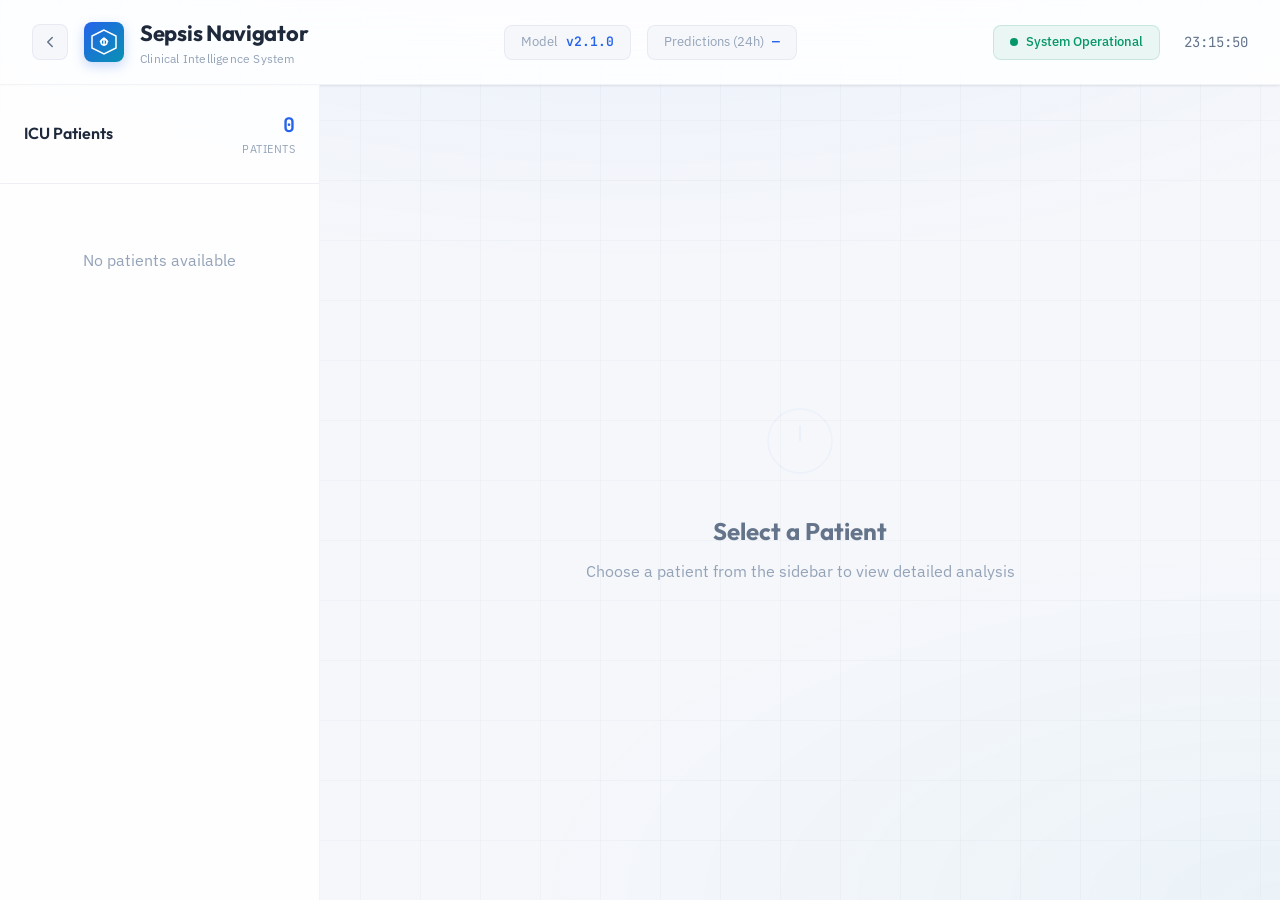
==== commit c894897a: "Rename to Sepsis Navigator, fix 4 bugs, align content with final PDF - Product renamed from SepsisAI" ====
--- a/templates/index.html
+++ b/templates/index.html
@@ -3,7 +3,7 @@
 <head>
     <meta charset="UTF-8">
     <meta name="viewport" content="width=device-width, initial-scale=1.0">
-    <title>SepsisAI | Clinical Monitoring Dashboard</title>
+    <title>Sepsis Navigator | Clinical Monitoring Dashboard</title>
     <link rel="preconnect" href="https://fonts.googleapis.com">
     <link rel="preconnect" href="https://fonts.gstatic.com" crossorigin>
     <link href="https://fonts.googleapis.com/css2?family=Outfit:wght@300;400;500;600;700&family=IBM+Plex+Sans:wght@400;500;600&family=JetBrains+Mono:wght@400;500;600&display=swap" rel="stylesheet">
@@ -33,19 +33,19 @@
                     </svg>
                 </div>
                 <div>
-                    <h1 class="brand-title">SepsisAI</h1>
-                    <p class="brand-subtitle">Early Detection & Management System</p>
+                    <h1 class="brand-title">Sepsis Navigator</h1>
+                    <p class="brand-subtitle">Clinical Intelligence System</p>
                 </div>
             </div>
 
             <div class="header-center">
                 <div class="metric-badge">
                     <span class="metric-label">Model</span>
-                    <span class="metric-value">v2.1.0</span>
+                    <span class="metric-value" id="modelVersion">v2.1.0</span>
                 </div>
                 <div class="metric-badge">
                     <span class="metric-label">Predictions (24h)</span>
-                    <span class="metric-value">1,247</span>
+                    <span class="metric-value" id="predictionsCount">—</span>
                 </div>
             </div>
 
@@ -65,7 +65,7 @@
                 <div class="sidebar-header">
                     <h2 class="sidebar-title">ICU Patients</h2>
                     <div class="patient-count">
-                        <span class="count-number">5</span>
+                        <span class="count-number" id="patientCountNum">—</span>
                         <span class="count-label">patients</span>
                     </div>
                 </div>
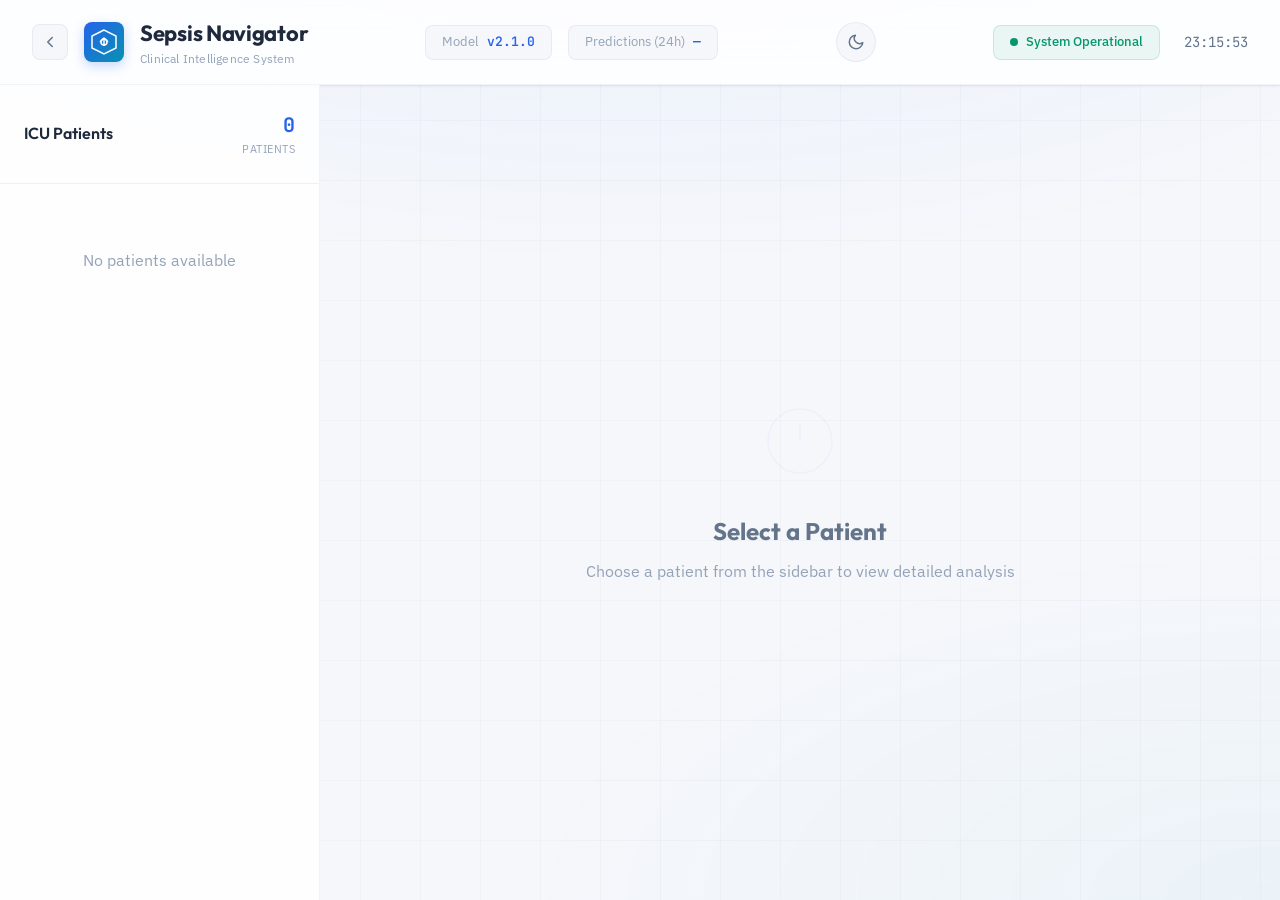
==== commit 71e5772c: "feat: add LLM clinical report, timeline, interactive charts, dark mode, favicon Major dashboard enha" ====
--- a/templates/index.html
+++ b/templates/index.html
@@ -4,6 +4,11 @@
     <meta charset="UTF-8">
     <meta name="viewport" content="width=device-width, initial-scale=1.0">
     <title>Sepsis Navigator | Clinical Monitoring Dashboard</title>
+    <link rel="icon" type="image/svg+xml" href="data:image/svg+xml,%3Csvg xmlns='http://www.w3.org/2000/svg' viewBox='0 0 28 28'%3E%3Cpath d='M14 2L2 8V20L14 26L26 20V8L14 2Z' stroke='%232563EB' stroke-width='1.5' fill='none'/%3E%3Ccircle cx='14' cy='14' r='3' stroke='%232563EB' stroke-width='1.5' fill='none'/%3E%3C/svg%3E">
+    <meta property="og:title" content="Sepsis Navigator | Clinical Intelligence System">
+    <meta property="og:description" content="Three-layer AI system for early sepsis detection: Perception, Understanding, Decision. 4-8h early warning.">
+    <meta property="og:type" content="website">
+    <meta name="description" content="Sepsis Navigator: AI-powered three-layer clinical intelligence system for early sepsis detection and management in ICU settings.">
     <link rel="preconnect" href="https://fonts.googleapis.com">
     <link rel="preconnect" href="https://fonts.gstatic.com" crossorigin>
     <link href="https://fonts.googleapis.com/css2?family=Outfit:wght@300;400;500;600;700&family=IBM+Plex+Sans:wght@400;500;600&family=JetBrains+Mono:wght@400;500;600&display=swap" rel="stylesheet">
@@ -49,6 +54,23 @@
                 </div>
             </div>
 
+            <button class="theme-toggle" id="themeToggle" title="Toggle dark mode">
+                <svg class="icon-sun" width="18" height="18" viewBox="0 0 24 24" fill="none" stroke="currentColor" stroke-width="2" stroke-linecap="round" stroke-linejoin="round">
+                    <circle cx="12" cy="12" r="5"></circle>
+                    <line x1="12" y1="1" x2="12" y2="3"></line>
+                    <line x1="12" y1="21" x2="12" y2="23"></line>
+                    <line x1="4.22" y1="4.22" x2="5.64" y2="5.64"></line>
+                    <line x1="18.36" y1="18.36" x2="19.78" y2="19.78"></line>
+                    <line x1="1" y1="12" x2="3" y2="12"></line>
+                    <line x1="21" y1="12" x2="23" y2="12"></line>
+                    <line x1="4.22" y1="19.78" x2="5.64" y2="18.36"></line>
+                    <line x1="18.36" y1="5.64" x2="19.78" y2="4.22"></line>
+                </svg>
+                <svg class="icon-moon" width="18" height="18" viewBox="0 0 24 24" fill="none" stroke="currentColor" stroke-width="2" stroke-linecap="round" stroke-linejoin="round">
+                    <path d="M21 12.79A9 9 0 1 1 11.21 3 7 7 0 0 0 21 12.79z"></path>
+                </svg>
+            </button>
+
             <div class="header-right">
                 <div class="status-indicator">
                     <span class="status-dot"></span>
@@ -144,7 +166,7 @@
                 </div>
             </div>
 
-            <!-- Primary Risk Card -->
+            <!-- Primary Risk Card (0) -->
             <div class="risk-card primary-risk-card anim-card" style="--card-index: 0;">
                 <div class="risk-card-header">
                     <div class="risk-title">
@@ -180,7 +202,7 @@
                 </div>
             </div>
 
-            <!-- Multi-Task Risk Grid -->
+            <!-- Multi-Task Risk Grid (1-3) -->
             <div class="multi-risk-grid">
                 <div class="risk-card secondary-risk-card anim-card" style="--card-index: 1;">
                     <div class="secondary-risk-header">
@@ -234,7 +256,7 @@
                 </div>
             </div>
 
-            <!-- Diagnosis & Comorbidities -->
+            <!-- Diagnosis & Comorbidities (4) -->
             <div class="info-card anim-card" style="--card-index: 4;">
                 <div class="info-card-header">
                     <h3>Clinical Information</h3>
@@ -249,8 +271,22 @@
                 </div>
             </div>
 
-            <!-- Vital Signs -->
-            <div class="vitals-card anim-card" style="--card-index: 5;">
+            <!-- Patient Event Timeline (5) -->
+            <div class="timeline-card anim-card" style="--card-index: 5;">
+                <div class="timeline-header">
+                    <h3>
+                        <svg width="18" height="18" viewBox="0 0 24 24" fill="none" stroke="currentColor" stroke-width="2" stroke-linecap="round" stroke-linejoin="round">
+                            <circle cx="12" cy="12" r="10"></circle>
+                            <polyline points="12 6 12 12 16 14"></polyline>
+                        </svg>
+                        Clinical Timeline
+                    </h3>
+                </div>
+                <div class="timeline-track"></div>
+            </div>
+
+            <!-- Vital Signs (6) -->
+            <div class="vitals-card anim-card" style="--card-index: 6;">
                 <div class="vitals-header">
                     <h3>Vital Signs</h3>
                     <span class="vitals-updated vitals-time"></span>
@@ -348,8 +384,8 @@
                 </div>
             </div>
 
-            <!-- Vitals Trend Sparkline -->
-            <div class="vitals-sparkline-card anim-card" style="--card-index: 6;">
+            <!-- Vitals Trend Sparkline (7) -->
+            <div class="vitals-sparkline-card anim-card" style="--card-index: 7;">
                 <div class="sparkline-header">
                     <h3>Vitals Trend</h3>
                     <span class="sparkline-legend">
@@ -360,17 +396,29 @@
                 <div class="sparkline-container">
                     <div class="sparkline-chart-wrapper">
                         <span class="sparkline-label">Heart Rate (bpm)</span>
-                        <canvas id="sparklineHR" width="600" height="100"></canvas>
+                        <div class="sparkline-canvas-container">
+                            <canvas id="sparklineHR" width="600" height="100"></canvas>
+                            <div class="sparkline-tooltip" id="tooltipHR" style="display:none;">
+                                <span class="tooltip-time"></span>
+                                <span class="tooltip-value"></span>
+                            </div>
+                        </div>
                     </div>
                     <div class="sparkline-chart-wrapper">
                         <span class="sparkline-label">Sepsis Risk (%)</span>
-                        <canvas id="sparklineRisk" width="600" height="100"></canvas>
-                    </div>
-                </div>
-            </div>
-
-            <!-- SHAP Explanation -->
-            <div class="explanation-card anim-card" style="--card-index: 7;">
+                        <div class="sparkline-canvas-container">
+                            <canvas id="sparklineRisk" width="600" height="100"></canvas>
+                            <div class="sparkline-tooltip" id="tooltipRisk" style="display:none;">
+                                <span class="tooltip-time"></span>
+                                <span class="tooltip-value"></span>
+                            </div>
+                        </div>
+                    </div>
+                </div>
+            </div>
+
+            <!-- SHAP Explanation (8) -->
+            <div class="explanation-card anim-card" style="--card-index: 8;">
                 <div class="explanation-header">
                     <div class="explanation-title">
                         <svg width="20" height="20" viewBox="0 0 20 20" fill="none">
@@ -388,8 +436,8 @@
                 </div>
             </div>
 
-            <!-- Alerts & Recommendations -->
-            <div class="clinical-card anim-card" style="--card-index: 8;">
+            <!-- Alerts & Recommendations (9) -->
+            <div class="clinical-card anim-card" style="--card-index: 9;">
                 <div class="alerts-section">
                     <h4 class="section-title">
                         <span class="section-icon">
@@ -418,6 +466,28 @@
                     <div class="recommendations-list"></div>
                 </div>
             </div>
+
+            <!-- AI Clinical Intelligence Report (10) -->
+            <div class="ai-report-card anim-card" style="--card-index: 10;">
+                <div class="ai-report-header">
+                    <div class="ai-report-title">
+                        <svg width="22" height="22" viewBox="0 0 24 24" fill="none" stroke="currentColor" stroke-width="1.5" stroke-linecap="round" stroke-linejoin="round">
+                            <path d="M12 2a4 4 0 0 1 4 4v1a2 2 0 0 1 2 2v1a2 2 0 0 0 2 2 2 2 0 0 1 0 4 2 2 0 0 0-2 2v1a2 2 0 0 1-2 2v1a4 4 0 0 1-8 0v-1a2 2 0 0 1-2-2v-1a2 2 0 0 0-2-2 2 2 0 0 1 0-4 2 2 0 0 0 2-2V9a2 2 0 0 1 2-2V6a4 4 0 0 1 4-4z"/>
+                            <circle cx="12" cy="12" r="2"/>
+                        </svg>
+                        <h3>AI Clinical Intelligence Report</h3>
+                    </div>
+                    <div class="ai-report-badge">
+                        <span class="ai-badge-dot"></span>
+                        LLM-Assisted
+                    </div>
+                </div>
+                <div class="ai-report-content"></div>
+                <div class="ai-report-footer">
+                    <span class="ai-report-model">Powered by Medical LLM (LoRA fine-tuned)</span>
+                    <span class="ai-report-confidence">Decision Confidence: <span class="ai-confidence-value"></span></span>
+                </div>
+            </div>
         </div>
     </template>
 
--- a/static/css/styles.css
+++ b/static/css/styles.css
@@ -1,5 +1,5 @@
 /* ============================================
-   SepsisAI Dashboard - Light Theme
+   Sepsis Navigator Dashboard - Light Theme
    Clean Medical Blue Design
    Full Mobile Responsive
    ============================================ */
@@ -612,7 +612,9 @@
 .vitals-card,
 .explanation-card,
 .clinical-card,
-.vitals-sparkline-card {
+.vitals-sparkline-card,
+.timeline-card,
+.ai-report-card {
     background: var(--bg-elevated);
     border: 1px solid var(--border-subtle);
     border-radius: var(--radius-lg);
@@ -627,7 +629,9 @@
 .vitals-card:hover,
 .explanation-card:hover,
 .clinical-card:hover,
-.vitals-sparkline-card:hover {
+.vitals-sparkline-card:hover,
+.timeline-card:hover,
+.ai-report-card:hover {
     box-shadow: var(--shadow-md);
 }
 
@@ -1074,11 +1078,9 @@
 }
 
 .sparkline-chart-wrapper canvas {
+    /* Styling moved to .sparkline-canvas-container canvas for tooltip support */
     width: 100%;
     height: 100px;
-    background: var(--bg-primary);
-    border: 1px solid var(--border-subtle);
-    border-radius: var(--radius-sm);
 }
 
 /* ============================================
@@ -1266,6 +1268,494 @@
 }
 
 /* ============================================
+   Theme Toggle Button
+   ============================================ */
+.theme-toggle {
+    width: 40px;
+    height: 40px;
+    border-radius: 50%;
+    border: 1px solid var(--border-subtle);
+    background: var(--bg-primary);
+    color: var(--text-secondary);
+    cursor: pointer;
+    display: flex;
+    align-items: center;
+    justify-content: center;
+    transition: all var(--transition-fast);
+    flex-shrink: 0;
+    position: relative;
+    overflow: hidden;
+}
+
+.theme-toggle:hover {
+    border-color: rgba(37, 99, 235, 0.3);
+    color: var(--accent-primary);
+    background: var(--accent-primary-dim);
+    box-shadow: var(--shadow-sm);
+    transform: rotate(15deg);
+}
+
+.theme-toggle .icon-sun,
+.theme-toggle .icon-moon {
+    transition: all var(--transition-normal);
+    position: absolute;
+}
+
+/* Light mode: show moon, hide sun */
+.theme-toggle .icon-sun {
+    opacity: 0;
+    transform: scale(0.5) rotate(-90deg);
+}
+
+.theme-toggle .icon-moon {
+    opacity: 1;
+    transform: scale(1) rotate(0deg);
+}
+
+/* Dark mode: show sun, hide moon */
+[data-theme="dark"] .theme-toggle .icon-sun {
+    opacity: 1;
+    transform: scale(1) rotate(0deg);
+}
+
+[data-theme="dark"] .theme-toggle .icon-moon {
+    opacity: 0;
+    transform: scale(0.5) rotate(90deg);
+}
+
+/* ============================================
+   Clinical Timeline Card
+   ============================================ */
+.timeline-card {
+    position: relative;
+}
+
+.timeline-header {
+    margin-bottom: var(--space-lg);
+}
+
+.timeline-header h3 {
+    font-family: var(--font-display);
+    font-size: 14px;
+    font-weight: 600;
+    color: var(--text-tertiary);
+    text-transform: uppercase;
+    letter-spacing: 0.5px;
+    display: flex;
+    align-items: center;
+    gap: var(--space-sm);
+}
+
+.timeline-header h3 svg {
+    color: var(--accent-primary);
+}
+
+.timeline-track {
+    position: relative;
+    padding-left: 28px;
+}
+
+.timeline-track::before {
+    content: '';
+    position: absolute;
+    left: 8px;
+    top: 4px;
+    bottom: 4px;
+    width: 2px;
+    background: linear-gradient(180deg,
+        var(--accent-primary) 0%,
+        var(--accent-cyan) 50%,
+        var(--border-subtle) 100%
+    );
+    border-radius: 1px;
+}
+
+.timeline-event {
+    position: relative;
+    margin-bottom: var(--space-md);
+    padding: var(--space-md);
+    background: var(--bg-primary);
+    border: 1px solid var(--border-subtle);
+    border-radius: var(--radius-sm);
+    opacity: 0;
+    animation: timelineSlideIn 0.4s ease-out forwards;
+    transition: all var(--transition-fast);
+}
+
+.timeline-event:hover {
+    border-color: rgba(37, 99, 235, 0.2);
+    box-shadow: var(--shadow-sm);
+    transform: translateX(4px);
+}
+
+@keyframes timelineSlideIn {
+    from {
+        opacity: 0;
+        transform: translateX(-12px);
+    }
+    to {
+        opacity: 1;
+        transform: translateX(0);
+    }
+}
+
+.timeline-event:nth-child(1) { animation-delay: 0.1s; }
+.timeline-event:nth-child(2) { animation-delay: 0.18s; }
+.timeline-event:nth-child(3) { animation-delay: 0.26s; }
+.timeline-event:nth-child(4) { animation-delay: 0.34s; }
+.timeline-event:nth-child(5) { animation-delay: 0.42s; }
+.timeline-event:nth-child(6) { animation-delay: 0.50s; }
+.timeline-event:nth-child(7) { animation-delay: 0.58s; }
+.timeline-event:nth-child(8) { animation-delay: 0.66s; }
+
+.timeline-event::before {
+    content: '';
+    position: absolute;
+    left: -24px;
+    top: 16px;
+    width: 12px;
+    height: 12px;
+    border-radius: 50%;
+    border: 2px solid;
+    background: var(--bg-elevated);
+    z-index: 1;
+}
+
+.timeline-event.type-admission::before {
+    border-color: var(--accent-primary);
+    background: var(--accent-primary);
+    box-shadow: 0 0 0 3px rgba(37, 99, 235, 0.15);
+}
+
+.timeline-event.type-observation::before {
+    border-color: var(--accent-cyan);
+    background: var(--bg-elevated);
+}
+
+.timeline-event.type-warning::before {
+    border-color: var(--warning);
+    background: var(--warning);
+    box-shadow: 0 0 0 3px rgba(217, 119, 6, 0.15);
+}
+
+.timeline-event.type-alert::before {
+    border-color: var(--danger);
+    background: var(--danger);
+    box-shadow: 0 0 0 3px rgba(220, 38, 38, 0.15);
+}
+
+.timeline-event.type-intervention::before {
+    border-color: var(--success);
+    background: var(--success);
+    box-shadow: 0 0 0 3px rgba(5, 150, 105, 0.15);
+}
+
+.timeline-event-header {
+    display: flex;
+    justify-content: space-between;
+    align-items: center;
+    margin-bottom: var(--space-xs);
+}
+
+.timeline-event-name {
+    font-size: 14px;
+    font-weight: 600;
+    color: var(--text-primary);
+}
+
+.timeline-event-time {
+    font-family: var(--font-mono);
+    font-size: 12px;
+    color: var(--text-tertiary);
+    padding: 2px 8px;
+    background: var(--bg-tertiary);
+    border-radius: 4px;
+}
+
+.timeline-event-detail {
+    font-size: 13px;
+    color: var(--text-secondary);
+    line-height: 1.5;
+}
+
+.timeline-event.type-admission {
+    border-left: 3px solid var(--accent-primary);
+}
+
+.timeline-event.type-warning {
+    border-left: 3px solid var(--warning);
+    background: var(--warning-dim);
+}
+
+.timeline-event.type-alert {
+    border-left: 3px solid var(--danger);
+    background: var(--danger-dim);
+}
+
+.timeline-event.type-intervention {
+    border-left: 3px solid var(--success);
+    background: var(--success-dim);
+}
+
+.timeline-event.type-observation {
+    border-left: 3px solid var(--accent-cyan);
+}
+
+/* ============================================
+   Sparkline Tooltip
+   ============================================ */
+.sparkline-canvas-container {
+    position: relative;
+}
+
+.sparkline-canvas-container canvas {
+    width: 100%;
+    height: 100px;
+    background: var(--bg-primary);
+    border: 1px solid var(--border-subtle);
+    border-radius: var(--radius-sm);
+    cursor: crosshair;
+}
+
+.sparkline-tooltip {
+    position: absolute;
+    pointer-events: none;
+    z-index: 100;
+    padding: 6px 10px;
+    background: var(--glass-bg);
+    backdrop-filter: blur(12px);
+    border: 1px solid var(--border-medium);
+    border-radius: 6px;
+    box-shadow: var(--shadow-md);
+    font-family: var(--font-mono);
+    font-size: 12px;
+    white-space: nowrap;
+    transform: translateX(-50%) translateY(-100%);
+    margin-top: -8px;
+}
+
+.sparkline-tooltip .tooltip-time {
+    display: block;
+    color: var(--text-tertiary);
+    font-size: 10px;
+    margin-bottom: 2px;
+}
+
+.sparkline-tooltip .tooltip-value {
+    display: block;
+    color: var(--text-primary);
+    font-weight: 600;
+    font-size: 13px;
+}
+
+/* ============================================
+   AI Clinical Intelligence Report Card
+   ============================================ */
+.ai-report-card {
+    position: relative;
+    background: var(--bg-elevated);
+    border: 2px solid transparent;
+    background-clip: padding-box;
+}
+
+.ai-report-card::before {
+    content: '';
+    position: absolute;
+    inset: -2px;
+    border-radius: calc(var(--radius-lg) + 2px);
+    background: linear-gradient(135deg, #2563EB, #06B6D4, #2563EB);
+    background-size: 200% 200%;
+    animation: gradientShift 4s ease-in-out infinite;
+    z-index: -1;
+}
+
+@keyframes gradientShift {
+    0%, 100% { background-position: 0% 50%; }
+    50% { background-position: 100% 50%; }
+}
+
+.ai-report-header {
+    display: flex;
+    justify-content: space-between;
+    align-items: center;
+    margin-bottom: var(--space-lg);
+    padding-bottom: var(--space-md);
+    border-bottom: 1px solid var(--border-subtle);
+}
+
+.ai-report-title {
+    display: flex;
+    align-items: center;
+    gap: var(--space-sm);
+}
+
+.ai-report-title svg {
+    color: var(--accent-primary);
+}
+
+.ai-report-title h3 {
+    font-family: var(--font-display);
+    font-size: 16px;
+    font-weight: 700;
+    color: var(--text-primary);
+    background: linear-gradient(135deg, var(--accent-primary), var(--accent-cyan));
+    -webkit-background-clip: text;
+    -webkit-text-fill-color: transparent;
+    background-clip: text;
+}
+
+.ai-report-badge {
+    display: flex;
+    align-items: center;
+    gap: var(--space-sm);
+    padding: 5px 14px;
+    background: linear-gradient(135deg, rgba(37, 99, 235, 0.08), rgba(6, 182, 212, 0.08));
+    border: 1px solid rgba(37, 99, 235, 0.15);
+    border-radius: 20px;
+    font-size: 12px;
+    font-weight: 600;
+    color: var(--accent-primary);
+    letter-spacing: 0.3px;
+}
+
+.ai-badge-dot {
+    width: 8px;
+    height: 8px;
+    border-radius: 50%;
+    background: var(--accent-primary);
+    animation: aiPulse 2s ease-in-out infinite;
+    box-shadow: 0 0 6px rgba(37, 99, 235, 0.4);
+}
+
+@keyframes aiPulse {
+    0%, 100% {
+        opacity: 1;
+        transform: scale(1);
+        box-shadow: 0 0 6px rgba(37, 99, 235, 0.4);
+    }
+    50% {
+        opacity: 0.6;
+        transform: scale(1.3);
+        box-shadow: 0 0 12px rgba(37, 99, 235, 0.6);
+    }
+}
+
+.ai-report-content {
+    font-family: var(--font-body);
+    font-size: 14px;
+    line-height: 1.85;
+    color: var(--text-secondary);
+    white-space: pre-line;
+    padding: var(--space-lg);
+    background: var(--bg-primary);
+    border: 1px solid var(--border-subtle);
+    border-radius: var(--radius-md);
+    margin-bottom: var(--space-lg);
+    position: relative;
+}
+
+.ai-report-content::before {
+    content: '';
+    position: absolute;
+    top: 0;
+    left: 0;
+    width: 4px;
+    height: 100%;
+    background: linear-gradient(180deg, var(--accent-primary), var(--accent-cyan));
+    border-radius: 4px 0 0 4px;
+}
+
+.ai-report-footer {
+    display: flex;
+    justify-content: space-between;
+    align-items: center;
+    padding-top: var(--space-md);
+    border-top: 1px solid var(--border-subtle);
+}
+
+.ai-report-model {
+    font-size: 11px;
+    color: var(--text-tertiary);
+    font-style: italic;
+}
+
+.ai-report-confidence {
+    font-family: var(--font-mono);
+    font-size: 12px;
+    color: var(--text-secondary);
+}
+
+.ai-confidence-value {
+    font-weight: 700;
+    color: var(--accent-primary);
+}
+
+/* ============================================
+   Dark Mode Theme Variables
+   ============================================ */
+[data-theme="dark"] {
+    --bg-primary: #0F172A;
+    --bg-secondary: #1E293B;
+    --bg-tertiary: #334155;
+    --bg-elevated: #1E293B;
+    --text-primary: #F1F5F9;
+    --text-secondary: #94A3B8;
+    --text-tertiary: #64748B;
+    --border-subtle: rgba(148, 163, 184, 0.1);
+    --border-medium: rgba(148, 163, 184, 0.2);
+    --glass-bg: rgba(15, 23, 42, 0.85);
+    --glass-border: rgba(148, 163, 184, 0.08);
+    --shadow-sm: 0 1px 3px rgba(0, 0, 0, 0.2);
+    --shadow-md: 0 4px 16px rgba(0, 0, 0, 0.3);
+    --shadow-lg: 0 12px 40px rgba(0, 0, 0, 0.4);
+    --shadow-blue: 0 4px 16px rgba(37, 99, 235, 0.15);
+    --accent-primary-dim: rgba(37, 99, 235, 0.12);
+    --accent-primary-light: rgba(37, 99, 235, 0.15);
+    --accent-cyan-dim: rgba(8, 145, 178, 0.12);
+    --accent-blue-dim: rgba(59, 130, 246, 0.12);
+    --danger-dim: rgba(220, 38, 38, 0.12);
+    --warning-dim: rgba(217, 119, 6, 0.12);
+    --success-dim: rgba(5, 150, 105, 0.12);
+}
+
+[data-theme="dark"] .bg-gradient {
+    background:
+        radial-gradient(ellipse 80% 50% at 50% -20%, rgba(37, 99, 235, 0.1), transparent),
+        radial-gradient(ellipse 60% 40% at 100% 100%, rgba(8, 145, 178, 0.06), transparent);
+}
+
+[data-theme="dark"] .bg-grid {
+    background-image:
+        linear-gradient(rgba(148, 163, 184, 0.03) 1px, transparent 1px),
+        linear-gradient(90deg, rgba(148, 163, 184, 0.03) 1px, transparent 1px);
+    background-size: 60px 60px;
+}
+
+[data-theme="dark"] .primary-risk-card {
+    background: linear-gradient(135deg, #1E293B, #1a2540);
+}
+
+[data-theme="dark"] .brand-title {
+    color: var(--text-primary);
+}
+
+[data-theme="dark"] .patient-card.active {
+    background: rgba(37, 99, 235, 0.12);
+}
+
+/* Smooth transition for theme change */
+html {
+    transition: background-color 0.3s ease;
+}
+
+html[data-theme="dark"] body,
+html[data-theme="dark"] .header,
+html[data-theme="dark"] .sidebar,
+html[data-theme="dark"] .main-panel {
+    transition: background-color 0.3s ease, color 0.3s ease, border-color 0.3s ease;
+}
+
+/* ============================================
    Responsive - Tablet (max-width: 1400px)
    ============================================ */
 @media (max-width: 1400px) {
@@ -1292,6 +1782,12 @@
 
     .sparkline-container {
         grid-template-columns: 1fr;
+    }
+
+    .ai-report-footer {
+        flex-direction: column;
+        gap: var(--space-sm);
+        align-items: flex-start;
     }
 }
 
@@ -1467,7 +1963,8 @@
         grid-template-columns: 1fr;
     }
 
-    .sparkline-chart-wrapper canvas {
+    .sparkline-chart-wrapper canvas,
+    .sparkline-canvas-container canvas {
         height: 80px;
     }
 
@@ -1479,6 +1976,37 @@
 
     .factor-impact {
         display: none;
+    }
+
+    /* Timeline responsive */
+    .timeline-event-header {
+        flex-direction: column;
+        align-items: flex-start;
+        gap: var(--space-xs);
+    }
+
+    /* AI Report responsive */
+    .ai-report-header {
+        flex-direction: column;
+        align-items: flex-start;
+        gap: var(--space-sm);
+    }
+
+    .ai-report-footer {
+        flex-direction: column;
+        gap: var(--space-sm);
+        align-items: flex-start;
+    }
+
+    .ai-report-content {
+        padding: var(--space-md);
+        font-size: 13px;
+    }
+
+    /* Theme toggle */
+    .theme-toggle {
+        width: 34px;
+        height: 34px;
     }
 }
 
@@ -1555,7 +2083,9 @@
     .vitals-card,
     .explanation-card,
     .clinical-card,
-    .vitals-sparkline-card {
+    .vitals-sparkline-card,
+    .timeline-card,
+    .ai-report-card {
         padding: var(--space-md);
         margin-bottom: var(--space-md);
     }
@@ -1570,7 +2100,8 @@
     }
 
     /* Sparkline canvas shorter */
-    .sparkline-chart-wrapper canvas {
+    .sparkline-chart-wrapper canvas,
+    .sparkline-canvas-container canvas {
         height: 70px;
     }
 
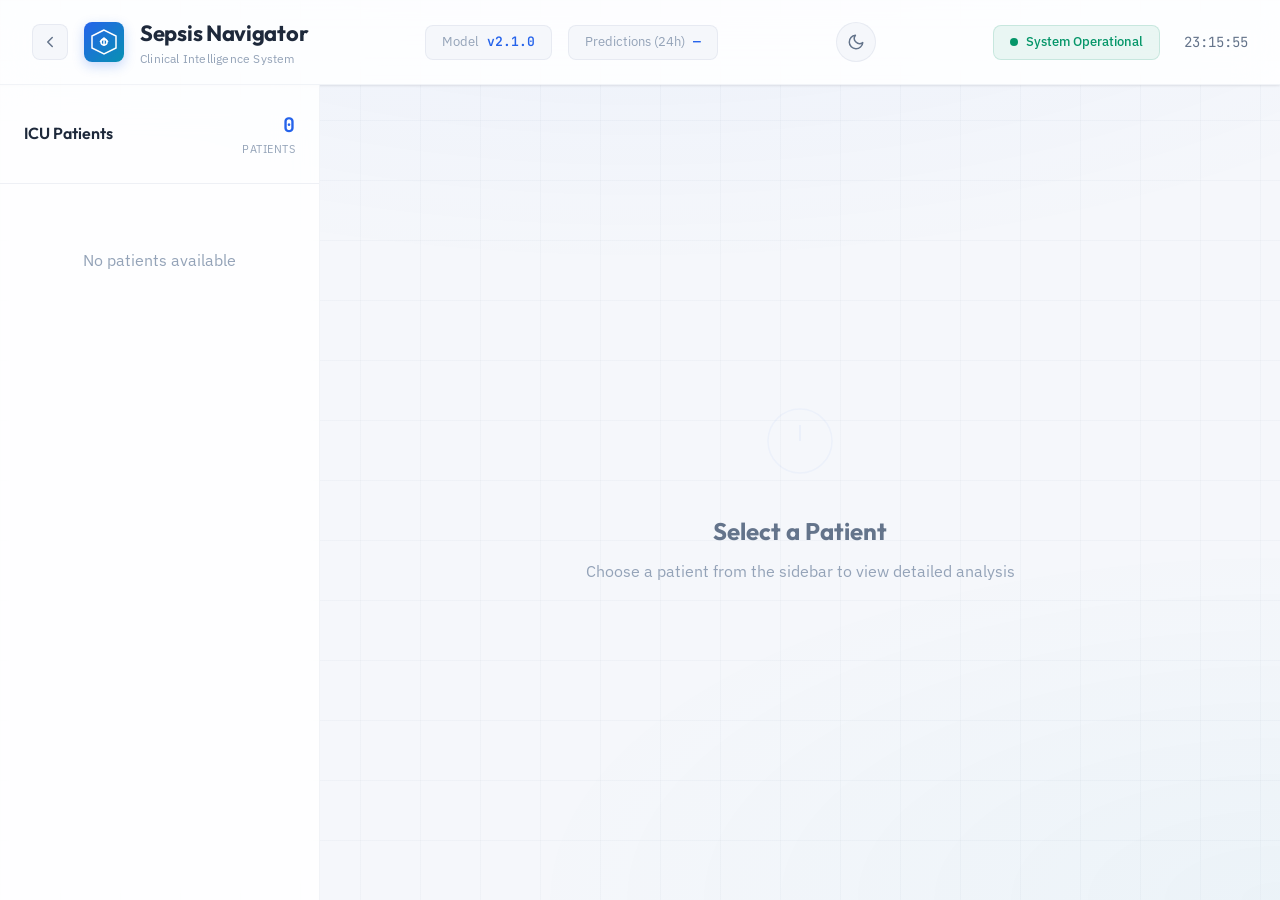
==== commit 27e0db10: "redesign: overhaul Timeline & AI Report cards with premium clinical UI - Timeline: icon-badge nodes," ====
--- a/templates/index.html
+++ b/templates/index.html
@@ -274,13 +274,24 @@
             <!-- Patient Event Timeline (5) -->
             <div class="timeline-card anim-card" style="--card-index: 5;">
                 <div class="timeline-header">
-                    <h3>
-                        <svg width="18" height="18" viewBox="0 0 24 24" fill="none" stroke="currentColor" stroke-width="2" stroke-linecap="round" stroke-linejoin="round">
-                            <circle cx="12" cy="12" r="10"></circle>
-                            <polyline points="12 6 12 12 16 14"></polyline>
-                        </svg>
-                        Clinical Timeline
-                    </h3>
+                    <div class="timeline-title-group">
+                        <div class="timeline-icon-wrap">
+                            <svg width="18" height="18" viewBox="0 0 24 24" fill="none" stroke="currentColor" stroke-width="2" stroke-linecap="round" stroke-linejoin="round">
+                                <circle cx="12" cy="12" r="10"></circle>
+                                <polyline points="12 6 12 12 16 14"></polyline>
+                            </svg>
+                        </div>
+                        <div>
+                            <h3>Clinical Timeline</h3>
+                            <span class="timeline-subtitle">Real-time event stream</span>
+                        </div>
+                    </div>
+                    <div class="timeline-legend">
+                        <span class="tl-legend-item tl-leg-admission"><span class="tl-leg-dot"></span>Admission</span>
+                        <span class="tl-legend-item tl-leg-warning"><span class="tl-leg-dot"></span>Warning</span>
+                        <span class="tl-legend-item tl-leg-alert"><span class="tl-leg-dot"></span>Alert</span>
+                        <span class="tl-legend-item tl-leg-intervention"><span class="tl-leg-dot"></span>Intervention</span>
+                    </div>
                 </div>
                 <div class="timeline-track"></div>
             </div>
@@ -471,21 +482,46 @@
             <div class="ai-report-card anim-card" style="--card-index: 10;">
                 <div class="ai-report-header">
                     <div class="ai-report-title">
-                        <svg width="22" height="22" viewBox="0 0 24 24" fill="none" stroke="currentColor" stroke-width="1.5" stroke-linecap="round" stroke-linejoin="round">
-                            <path d="M12 2a4 4 0 0 1 4 4v1a2 2 0 0 1 2 2v1a2 2 0 0 0 2 2 2 2 0 0 1 0 4 2 2 0 0 0-2 2v1a2 2 0 0 1-2 2v1a4 4 0 0 1-8 0v-1a2 2 0 0 1-2-2v-1a2 2 0 0 0-2-2 2 2 0 0 1 0-4 2 2 0 0 0 2-2V9a2 2 0 0 1 2-2V6a4 4 0 0 1 4-4z"/>
-                            <circle cx="12" cy="12" r="2"/>
+                        <div class="ai-icon-wrap">
+                            <svg width="20" height="20" viewBox="0 0 24 24" fill="none" stroke="currentColor" stroke-width="1.5" stroke-linecap="round" stroke-linejoin="round">
+                                <path d="M12 2a4 4 0 0 1 4 4v1a2 2 0 0 1 2 2v1a2 2 0 0 0 2 2 2 2 0 0 1 0 4 2 2 0 0 0-2 2v1a2 2 0 0 1-2 2v1a4 4 0 0 1-8 0v-1a2 2 0 0 1-2-2v-1a2 2 0 0 0-2-2 2 2 0 0 1 0-4 2 2 0 0 0 2-2V9a2 2 0 0 1 2-2V6a4 4 0 0 1 4-4z"/>
+                                <circle cx="12" cy="12" r="2"/>
+                            </svg>
+                            <div class="ai-icon-pulse"></div>
+                        </div>
+                        <div>
+                            <h3>AI Clinical Intelligence</h3>
+                            <span class="ai-report-subtitle">LLM-Assisted Diagnostic Analysis</span>
+                        </div>
+                    </div>
+                    <div class="ai-confidence-gauge">
+                        <svg class="confidence-ring" viewBox="0 0 80 80" width="72" height="72">
+                            <circle class="confidence-ring-bg" cx="40" cy="40" r="30" fill="none" stroke-width="5"/>
+                            <circle class="confidence-ring-fill" cx="40" cy="40" r="30" fill="none" stroke-width="5"
+                                stroke-dasharray="188.5" stroke-dashoffset="188.5"
+                                stroke-linecap="round" transform="rotate(-90 40 40)"/>
                         </svg>
-                        <h3>AI Clinical Intelligence Report</h3>
-                    </div>
-                    <div class="ai-report-badge">
+                        <div class="confidence-ring-center">
+                            <span class="ai-confidence-value">--</span>
+                            <span class="confidence-ring-label">conf.</span>
+                        </div>
+                    </div>
+                </div>
+                <div class="ai-report-body">
+                    <div class="ai-report-content"></div>
+                </div>
+                <div class="ai-report-footer">
+                    <div class="ai-report-meta">
                         <span class="ai-badge-dot"></span>
-                        LLM-Assisted
-                    </div>
-                </div>
-                <div class="ai-report-content"></div>
-                <div class="ai-report-footer">
-                    <span class="ai-report-model">Powered by Medical LLM (LoRA fine-tuned)</span>
-                    <span class="ai-report-confidence">Decision Confidence: <span class="ai-confidence-value"></span></span>
+                        <span class="ai-report-model">Medical LLM &middot; LoRA fine-tuned</span>
+                    </div>
+                    <div class="ai-report-status">
+                        <svg width="14" height="14" viewBox="0 0 24 24" fill="none" stroke="currentColor" stroke-width="2" stroke-linecap="round" stroke-linejoin="round">
+                            <path d="M22 11.08V12a10 10 0 1 1-5.93-9.14"></path>
+                            <polyline points="22 4 12 14.01 9 11.01"></polyline>
+                        </svg>
+                        Analysis Complete
+                    </div>
                 </div>
             </div>
         </div>
--- a/static/css/styles.css
+++ b/static/css/styles.css
@@ -1328,177 +1328,291 @@
    ============================================ */
 .timeline-card {
     position: relative;
+    overflow: hidden;
+}
+
+.timeline-card::after {
+    content: '';
+    position: absolute;
+    top: -40px;
+    right: -40px;
+    width: 160px;
+    height: 160px;
+    background: radial-gradient(circle, rgba(37, 99, 235, 0.05) 0%, transparent 70%);
+    pointer-events: none;
 }
 
 .timeline-header {
-    margin-bottom: var(--space-lg);
-}
-
-.timeline-header h3 {
+    display: flex;
+    justify-content: space-between;
+    align-items: flex-start;
+    margin-bottom: var(--space-xl);
+    flex-wrap: wrap;
+    gap: var(--space-md);
+}
+
+.timeline-title-group {
+    display: flex;
+    align-items: center;
+    gap: var(--space-md);
+}
+
+.timeline-icon-wrap {
+    width: 38px;
+    height: 38px;
+    display: flex;
+    align-items: center;
+    justify-content: center;
+    background: linear-gradient(135deg, var(--accent-primary), var(--accent-cyan));
+    border-radius: 10px;
+    color: white;
+    box-shadow: 0 4px 14px rgba(37, 99, 235, 0.3);
+    flex-shrink: 0;
+}
+
+.timeline-title-group h3 {
     font-family: var(--font-display);
-    font-size: 14px;
-    font-weight: 600;
+    font-size: 16px;
+    font-weight: 700;
+    color: var(--text-primary);
+    margin: 0;
+    letter-spacing: -0.02em;
+}
+
+.timeline-subtitle {
+    font-family: var(--font-mono);
+    font-size: 11px;
     color: var(--text-tertiary);
     text-transform: uppercase;
-    letter-spacing: 0.5px;
-    display: flex;
-    align-items: center;
-    gap: var(--space-sm);
-}
-
-.timeline-header h3 svg {
-    color: var(--accent-primary);
-}
+    letter-spacing: 1.2px;
+    margin-top: 2px;
+    display: block;
+}
+
+.timeline-legend {
+    display: flex;
+    gap: 12px;
+    flex-wrap: wrap;
+    align-items: center;
+}
+
+.tl-legend-item {
+    display: flex;
+    align-items: center;
+    gap: 5px;
+    font-size: 11px;
+    font-family: var(--font-mono);
+    color: var(--text-tertiary);
+    letter-spacing: 0.3px;
+}
+
+.tl-leg-dot {
+    width: 7px;
+    height: 7px;
+    border-radius: 50%;
+}
+
+.tl-leg-admission .tl-leg-dot { background: var(--accent-primary); box-shadow: 0 0 6px rgba(37, 99, 235, 0.4); }
+.tl-leg-warning .tl-leg-dot { background: var(--warning); box-shadow: 0 0 6px rgba(217, 119, 6, 0.4); }
+.tl-leg-alert .tl-leg-dot { background: var(--danger); box-shadow: 0 0 6px rgba(220, 38, 38, 0.4); }
+.tl-leg-intervention .tl-leg-dot { background: var(--success); box-shadow: 0 0 6px rgba(5, 150, 105, 0.4); }
 
 .timeline-track {
     position: relative;
-    padding-left: 28px;
+    padding-left: 44px;
 }
 
 .timeline-track::before {
     content: '';
     position: absolute;
-    left: 8px;
-    top: 4px;
-    bottom: 4px;
+    left: 16px;
+    top: 0;
+    bottom: 0;
     width: 2px;
     background: linear-gradient(180deg,
         var(--accent-primary) 0%,
-        var(--accent-cyan) 50%,
-        var(--border-subtle) 100%
+        var(--accent-cyan) 40%,
+        var(--border-medium) 100%
     );
-    border-radius: 1px;
+    border-radius: 2px;
+}
+
+.timeline-track::after {
+    content: '';
+    position: absolute;
+    left: 13px;
+    top: 0;
+    bottom: 0;
+    width: 8px;
+    background: linear-gradient(180deg,
+        rgba(37, 99, 235, 0.12) 0%,
+        rgba(8, 145, 178, 0.08) 40%,
+        transparent 100%
+    );
+    border-radius: 4px;
+    filter: blur(3px);
+    pointer-events: none;
 }
 
 .timeline-event {
     position: relative;
     margin-bottom: var(--space-md);
-    padding: var(--space-md);
+    padding: var(--space-md) var(--space-lg);
     background: var(--bg-primary);
     border: 1px solid var(--border-subtle);
-    border-radius: var(--radius-sm);
+    border-radius: var(--radius-md);
     opacity: 0;
-    animation: timelineSlideIn 0.4s ease-out forwards;
-    transition: all var(--transition-fast);
+    animation: tlEventEnter 0.5s cubic-bezier(0.22, 1, 0.36, 1) forwards;
+    transition: all 0.25s cubic-bezier(0.22, 1, 0.36, 1);
+}
+
+.timeline-event:last-child {
+    margin-bottom: 0;
 }
 
 .timeline-event:hover {
     border-color: rgba(37, 99, 235, 0.2);
-    box-shadow: var(--shadow-sm);
+    box-shadow: 0 4px 20px rgba(37, 99, 235, 0.08), 0 1px 3px rgba(0, 0, 0, 0.04);
     transform: translateX(4px);
 }
 
-@keyframes timelineSlideIn {
+@keyframes tlEventEnter {
     from {
         opacity: 0;
-        transform: translateX(-12px);
+        transform: translateY(8px) translateX(-6px);
     }
     to {
         opacity: 1;
-        transform: translateX(0);
-    }
-}
-
-.timeline-event:nth-child(1) { animation-delay: 0.1s; }
-.timeline-event:nth-child(2) { animation-delay: 0.18s; }
-.timeline-event:nth-child(3) { animation-delay: 0.26s; }
-.timeline-event:nth-child(4) { animation-delay: 0.34s; }
-.timeline-event:nth-child(5) { animation-delay: 0.42s; }
-.timeline-event:nth-child(6) { animation-delay: 0.50s; }
-.timeline-event:nth-child(7) { animation-delay: 0.58s; }
-.timeline-event:nth-child(8) { animation-delay: 0.66s; }
-
-.timeline-event::before {
-    content: '';
+        transform: translateY(0) translateX(0);
+    }
+}
+
+.timeline-event:nth-child(1) { animation-delay: 0.05s; }
+.timeline-event:nth-child(2) { animation-delay: 0.12s; }
+.timeline-event:nth-child(3) { animation-delay: 0.19s; }
+.timeline-event:nth-child(4) { animation-delay: 0.26s; }
+.timeline-event:nth-child(5) { animation-delay: 0.33s; }
+.timeline-event:nth-child(6) { animation-delay: 0.40s; }
+.timeline-event:nth-child(7) { animation-delay: 0.47s; }
+.timeline-event:nth-child(8) { animation-delay: 0.54s; }
+
+/* Node indicator on timeline track */
+.timeline-node {
     position: absolute;
-    left: -24px;
-    top: 16px;
-    width: 12px;
-    height: 12px;
+    left: -36px;
+    top: 12px;
+    width: 26px;
+    height: 26px;
     border-radius: 50%;
-    border: 2px solid;
+    display: flex;
+    align-items: center;
+    justify-content: center;
+    z-index: 2;
+    border: 2.5px solid;
     background: var(--bg-elevated);
-    z-index: 1;
-}
-
-.timeline-event.type-admission::before {
+    transition: all 0.25s ease;
+}
+
+.timeline-node svg {
+    width: 11px;
+    height: 11px;
+}
+
+.timeline-event:first-child .timeline-node {
+    animation: tlNodePulse 2.5s ease-in-out infinite;
+}
+
+@keyframes tlNodePulse {
+    0%, 100% { box-shadow: 0 0 0 0 rgba(37, 99, 235, 0.35); }
+    50% { box-shadow: 0 0 0 8px rgba(37, 99, 235, 0); }
+}
+
+/* Type-specific node styling */
+.timeline-event.type-admission .timeline-node {
     border-color: var(--accent-primary);
     background: var(--accent-primary);
-    box-shadow: 0 0 0 3px rgba(37, 99, 235, 0.15);
-}
-
-.timeline-event.type-observation::before {
+    color: white;
+    box-shadow: 0 2px 10px rgba(37, 99, 235, 0.35);
+}
+
+.timeline-event.type-warning .timeline-node {
+    border-color: var(--warning);
+    background: var(--warning);
+    color: white;
+    box-shadow: 0 2px 10px rgba(217, 119, 6, 0.35);
+}
+
+.timeline-event.type-alert .timeline-node {
+    border-color: var(--danger);
+    background: var(--danger);
+    color: white;
+    box-shadow: 0 2px 10px rgba(220, 38, 38, 0.35);
+}
+
+.timeline-event.type-intervention .timeline-node {
+    border-color: var(--success);
+    background: var(--success);
+    color: white;
+    box-shadow: 0 2px 10px rgba(5, 150, 105, 0.35);
+}
+
+.timeline-event.type-observation .timeline-node {
     border-color: var(--accent-cyan);
     background: var(--bg-elevated);
-}
-
-.timeline-event.type-warning::before {
-    border-color: var(--warning);
-    background: var(--warning);
-    box-shadow: 0 0 0 3px rgba(217, 119, 6, 0.15);
-}
-
-.timeline-event.type-alert::before {
-    border-color: var(--danger);
-    background: var(--danger);
-    box-shadow: 0 0 0 3px rgba(220, 38, 38, 0.15);
-}
-
-.timeline-event.type-intervention::before {
-    border-color: var(--success);
-    background: var(--success);
-    box-shadow: 0 0 0 3px rgba(5, 150, 105, 0.15);
+    color: var(--accent-cyan);
+}
+
+/* Type-specific card accents */
+.timeline-event.type-admission {
+    border-left: 3px solid var(--accent-primary);
+}
+
+.timeline-event.type-warning {
+    border-left: 3px solid var(--warning);
+}
+
+.timeline-event.type-alert {
+    border-left: 3px solid var(--danger);
+}
+
+.timeline-event.type-intervention {
+    border-left: 3px solid var(--success);
+}
+
+.timeline-event.type-observation {
+    border-left: 3px solid var(--accent-cyan);
 }
 
 .timeline-event-header {
     display: flex;
     justify-content: space-between;
     align-items: center;
-    margin-bottom: var(--space-xs);
+    margin-bottom: 6px;
 }
 
 .timeline-event-name {
-    font-size: 14px;
+    font-family: var(--font-display);
+    font-size: 13px;
     font-weight: 600;
     color: var(--text-primary);
+    letter-spacing: -0.01em;
 }
 
 .timeline-event-time {
     font-family: var(--font-mono);
-    font-size: 12px;
-    color: var(--text-tertiary);
-    padding: 2px 8px;
+    font-size: 11px;
+    color: var(--text-tertiary);
+    padding: 3px 10px;
     background: var(--bg-tertiary);
-    border-radius: 4px;
+    border-radius: 6px;
+    letter-spacing: 0.5px;
+    flex-shrink: 0;
 }
 
 .timeline-event-detail {
-    font-size: 13px;
+    font-size: 12.5px;
     color: var(--text-secondary);
-    line-height: 1.5;
-}
-
-.timeline-event.type-admission {
-    border-left: 3px solid var(--accent-primary);
-}
-
-.timeline-event.type-warning {
-    border-left: 3px solid var(--warning);
-    background: var(--warning-dim);
-}
-
-.timeline-event.type-alert {
-    border-left: 3px solid var(--danger);
-    background: var(--danger-dim);
-}
-
-.timeline-event.type-intervention {
-    border-left: 3px solid var(--success);
-    background: var(--success-dim);
-}
-
-.timeline-event.type-observation {
-    border-left: 3px solid var(--accent-cyan);
+    line-height: 1.6;
 }
 
 /* ============================================
@@ -1553,23 +1667,35 @@
    ============================================ */
 .ai-report-card {
     position: relative;
+    overflow: hidden;
+    border: 1px solid rgba(37, 99, 235, 0.15);
     background: var(--bg-elevated);
-    border: 2px solid transparent;
-    background-clip: padding-box;
 }
 
 .ai-report-card::before {
     content: '';
     position: absolute;
-    inset: -2px;
-    border-radius: calc(var(--radius-lg) + 2px);
-    background: linear-gradient(135deg, #2563EB, #06B6D4, #2563EB);
-    background-size: 200% 200%;
-    animation: gradientShift 4s ease-in-out infinite;
-    z-index: -1;
-}
-
-@keyframes gradientShift {
+    top: 0;
+    left: 0;
+    right: 0;
+    height: 3px;
+    background: linear-gradient(90deg, var(--accent-primary), var(--accent-cyan), var(--accent-primary));
+    background-size: 200% 100%;
+    animation: aiAccentShift 3s ease-in-out infinite;
+}
+
+.ai-report-card::after {
+    content: '';
+    position: absolute;
+    top: 0;
+    right: 0;
+    width: 200px;
+    height: 200px;
+    background: radial-gradient(circle at top right, rgba(37, 99, 235, 0.04) 0%, transparent 60%);
+    pointer-events: none;
+}
+
+@keyframes aiAccentShift {
     0%, 100% { background-position: 0% 50%; }
     50% { background-position: 100% 50%; }
 }
@@ -1581,16 +1707,42 @@
     margin-bottom: var(--space-lg);
     padding-bottom: var(--space-md);
     border-bottom: 1px solid var(--border-subtle);
+    position: relative;
+    z-index: 1;
 }
 
 .ai-report-title {
     display: flex;
     align-items: center;
-    gap: var(--space-sm);
-}
-
-.ai-report-title svg {
-    color: var(--accent-primary);
+    gap: var(--space-md);
+}
+
+.ai-icon-wrap {
+    position: relative;
+    width: 40px;
+    height: 40px;
+    display: flex;
+    align-items: center;
+    justify-content: center;
+    background: linear-gradient(135deg, var(--accent-primary), var(--accent-cyan));
+    border-radius: 12px;
+    color: white;
+    box-shadow: 0 4px 16px rgba(37, 99, 235, 0.3);
+    flex-shrink: 0;
+}
+
+.ai-icon-pulse {
+    position: absolute;
+    inset: -3px;
+    border-radius: 15px;
+    border: 2px solid var(--accent-primary);
+    opacity: 0;
+    animation: aiIconPulse 2.5s ease-out infinite;
+}
+
+@keyframes aiIconPulse {
+    0% { opacity: 0.6; transform: scale(1); }
+    100% { opacity: 0; transform: scale(1.3); }
 }
 
 .ai-report-title h3 {
@@ -1598,96 +1750,156 @@
     font-size: 16px;
     font-weight: 700;
     color: var(--text-primary);
-    background: linear-gradient(135deg, var(--accent-primary), var(--accent-cyan));
-    -webkit-background-clip: text;
-    -webkit-text-fill-color: transparent;
-    background-clip: text;
-}
-
-.ai-report-badge {
-    display: flex;
-    align-items: center;
-    gap: var(--space-sm);
-    padding: 5px 14px;
-    background: linear-gradient(135deg, rgba(37, 99, 235, 0.08), rgba(6, 182, 212, 0.08));
-    border: 1px solid rgba(37, 99, 235, 0.15);
-    border-radius: 20px;
-    font-size: 12px;
-    font-weight: 600;
+    letter-spacing: -0.02em;
+    margin: 0;
+}
+
+.ai-report-subtitle {
+    font-family: var(--font-mono);
+    font-size: 11px;
+    color: var(--text-tertiary);
+    text-transform: uppercase;
+    letter-spacing: 1px;
+    margin-top: 2px;
+    display: block;
+}
+
+/* Confidence Ring Gauge */
+.ai-confidence-gauge {
+    position: relative;
+    width: 72px;
+    height: 72px;
+    flex-shrink: 0;
+}
+
+.confidence-ring-bg {
+    stroke: var(--border-subtle);
+}
+
+.confidence-ring-fill {
+    stroke: url(#confidenceGradient);
+    stroke: var(--accent-primary);
+    transition: stroke-dashoffset 1.2s cubic-bezier(0.22, 1, 0.36, 1);
+}
+
+.confidence-ring-center {
+    position: absolute;
+    inset: 0;
+    display: flex;
+    flex-direction: column;
+    align-items: center;
+    justify-content: center;
+}
+
+.confidence-ring-center .ai-confidence-value {
+    font-family: var(--font-mono);
+    font-size: 15px;
+    font-weight: 700;
     color: var(--accent-primary);
-    letter-spacing: 0.3px;
-}
-
-.ai-badge-dot {
-    width: 8px;
-    height: 8px;
-    border-radius: 50%;
-    background: var(--accent-primary);
-    animation: aiPulse 2s ease-in-out infinite;
-    box-shadow: 0 0 6px rgba(37, 99, 235, 0.4);
-}
-
-@keyframes aiPulse {
-    0%, 100% {
-        opacity: 1;
-        transform: scale(1);
-        box-shadow: 0 0 6px rgba(37, 99, 235, 0.4);
-    }
-    50% {
-        opacity: 0.6;
-        transform: scale(1.3);
-        box-shadow: 0 0 12px rgba(37, 99, 235, 0.6);
-    }
-}
-
-.ai-report-content {
-    font-family: var(--font-body);
-    font-size: 14px;
-    line-height: 1.85;
-    color: var(--text-secondary);
-    white-space: pre-line;
+    line-height: 1;
+}
+
+.confidence-ring-label {
+    font-family: var(--font-mono);
+    font-size: 9px;
+    color: var(--text-tertiary);
+    text-transform: uppercase;
+    letter-spacing: 1px;
+    margin-top: 2px;
+}
+
+/* Report Body */
+.ai-report-body {
+    position: relative;
     padding: var(--space-lg);
     background: var(--bg-primary);
     border: 1px solid var(--border-subtle);
     border-radius: var(--radius-md);
     margin-bottom: var(--space-lg);
-    position: relative;
-}
-
-.ai-report-content::before {
+    overflow: hidden;
+}
+
+.ai-report-body::before {
     content: '';
     position: absolute;
     top: 0;
     left: 0;
-    width: 4px;
+    width: 3px;
     height: 100%;
     background: linear-gradient(180deg, var(--accent-primary), var(--accent-cyan));
-    border-radius: 4px 0 0 4px;
-}
-
+    border-radius: 3px 0 0 3px;
+}
+
+.ai-report-content {
+    font-family: var(--font-body);
+    font-size: 13.5px;
+    line-height: 1.85;
+    color: var(--text-secondary);
+    white-space: pre-line;
+    position: relative;
+    z-index: 1;
+}
+
+/* Footer */
 .ai-report-footer {
     display: flex;
     justify-content: space-between;
     align-items: center;
     padding-top: var(--space-md);
     border-top: 1px solid var(--border-subtle);
+    position: relative;
+    z-index: 1;
+}
+
+.ai-report-meta {
+    display: flex;
+    align-items: center;
+    gap: var(--space-sm);
+}
+
+.ai-badge-dot {
+    width: 7px;
+    height: 7px;
+    border-radius: 50%;
+    background: var(--success);
+    box-shadow: 0 0 6px rgba(5, 150, 105, 0.5);
+    animation: aiBadgePulse 2s ease-in-out infinite;
+}
+
+@keyframes aiBadgePulse {
+    0%, 100% { opacity: 1; }
+    50% { opacity: 0.5; }
 }
 
 .ai-report-model {
+    font-family: var(--font-mono);
     font-size: 11px;
     color: var(--text-tertiary);
-    font-style: italic;
-}
-
-.ai-report-confidence {
+    letter-spacing: 0.3px;
+}
+
+.ai-report-status {
+    display: flex;
+    align-items: center;
+    gap: 6px;
     font-family: var(--font-mono);
-    font-size: 12px;
-    color: var(--text-secondary);
-}
-
-.ai-confidence-value {
-    font-weight: 700;
-    color: var(--accent-primary);
+    font-size: 11px;
+    color: var(--success);
+    font-weight: 600;
+    letter-spacing: 0.3px;
+}
+
+.ai-report-status svg {
+    color: var(--success);
+}
+
+.ai-report-card:hover {
+    border-color: rgba(37, 99, 235, 0.25);
+    box-shadow: 0 4px 24px rgba(37, 99, 235, 0.1), var(--shadow-md);
+}
+
+.timeline-card:hover {
+    box-shadow: var(--shadow-md);
 }
 
 /* ============================================
@@ -1985,11 +2197,23 @@
         gap: var(--space-xs);
     }
 
+    .timeline-header {
+        flex-direction: column;
+    }
+
+    .timeline-legend {
+        gap: 8px;
+    }
+
     /* AI Report responsive */
     .ai-report-header {
         flex-direction: column;
         align-items: flex-start;
-        gap: var(--space-sm);
+        gap: var(--space-md);
+    }
+
+    .ai-confidence-gauge {
+        align-self: flex-end;
     }
 
     .ai-report-footer {
@@ -1998,8 +2222,11 @@
         align-items: flex-start;
     }
 
+    .ai-report-body {
+        padding: var(--space-md);
+    }
+
     .ai-report-content {
-        padding: var(--space-md);
         font-size: 13px;
     }
 
